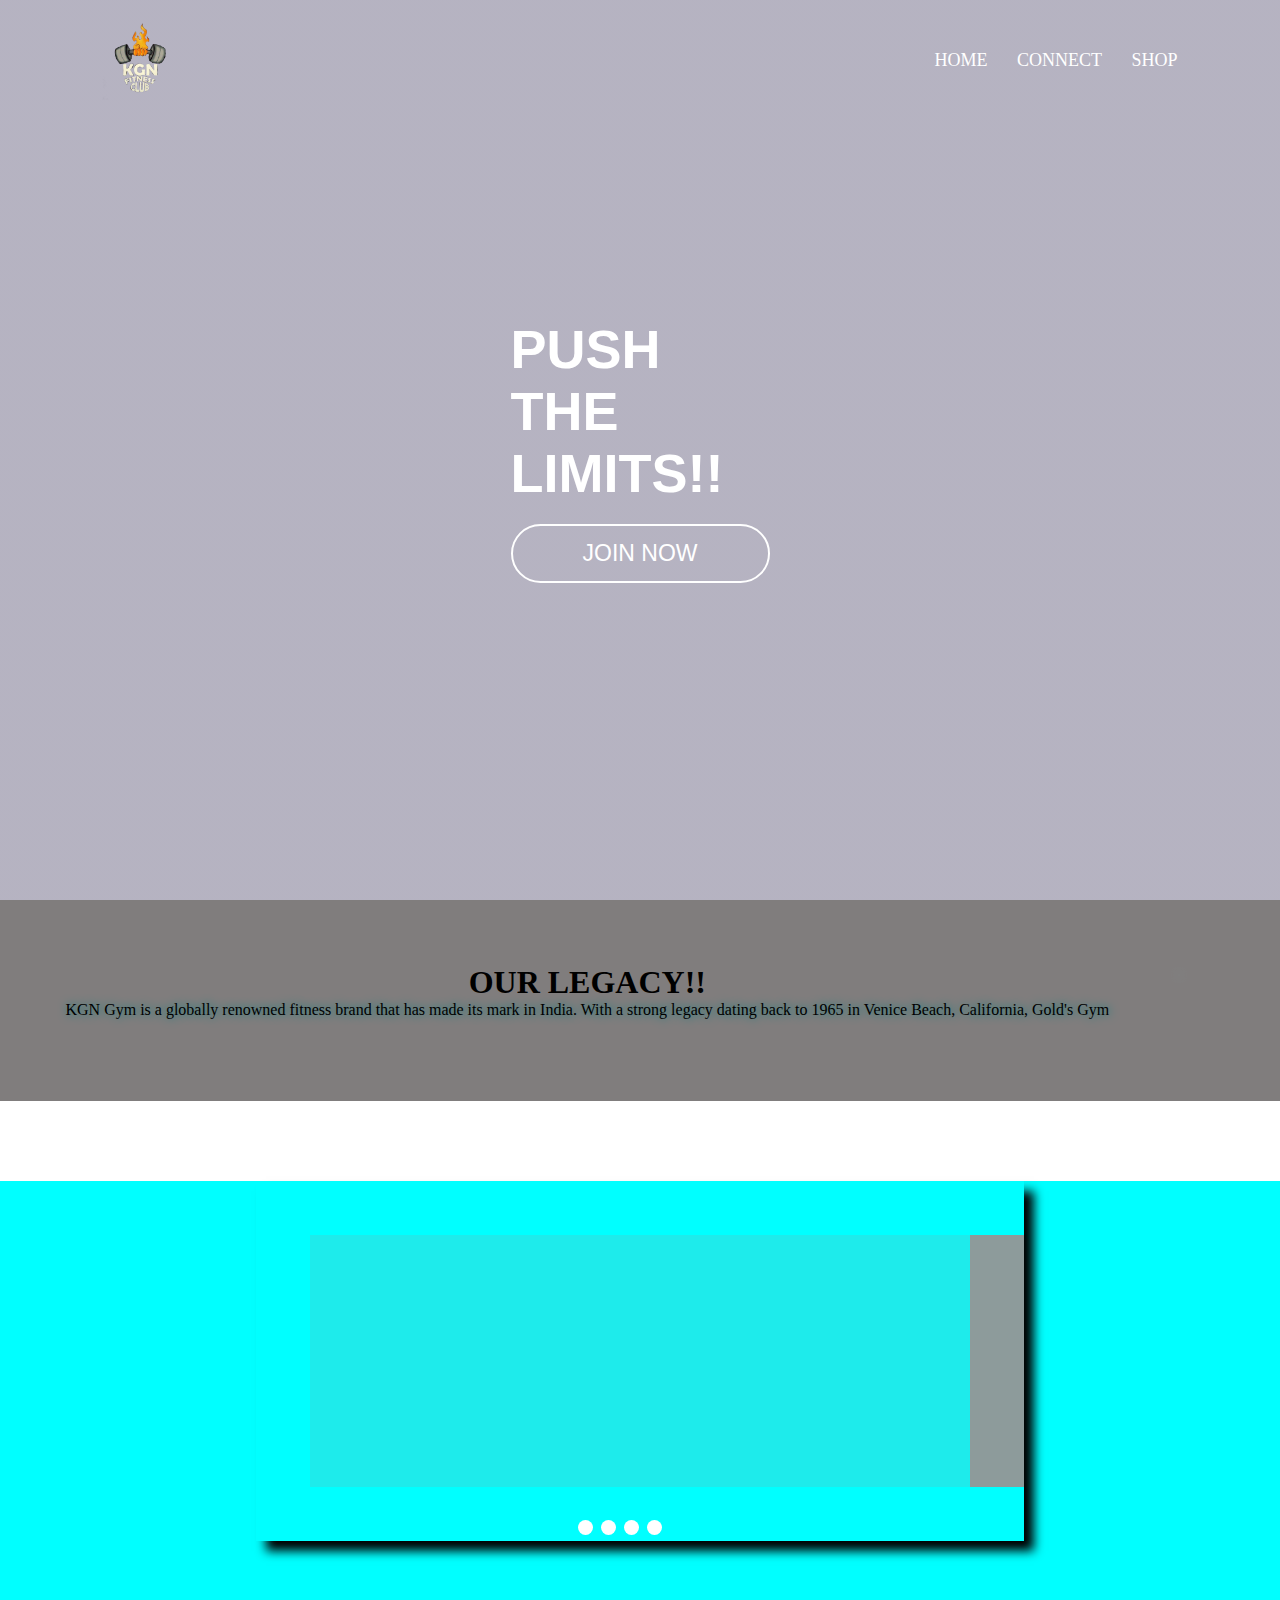
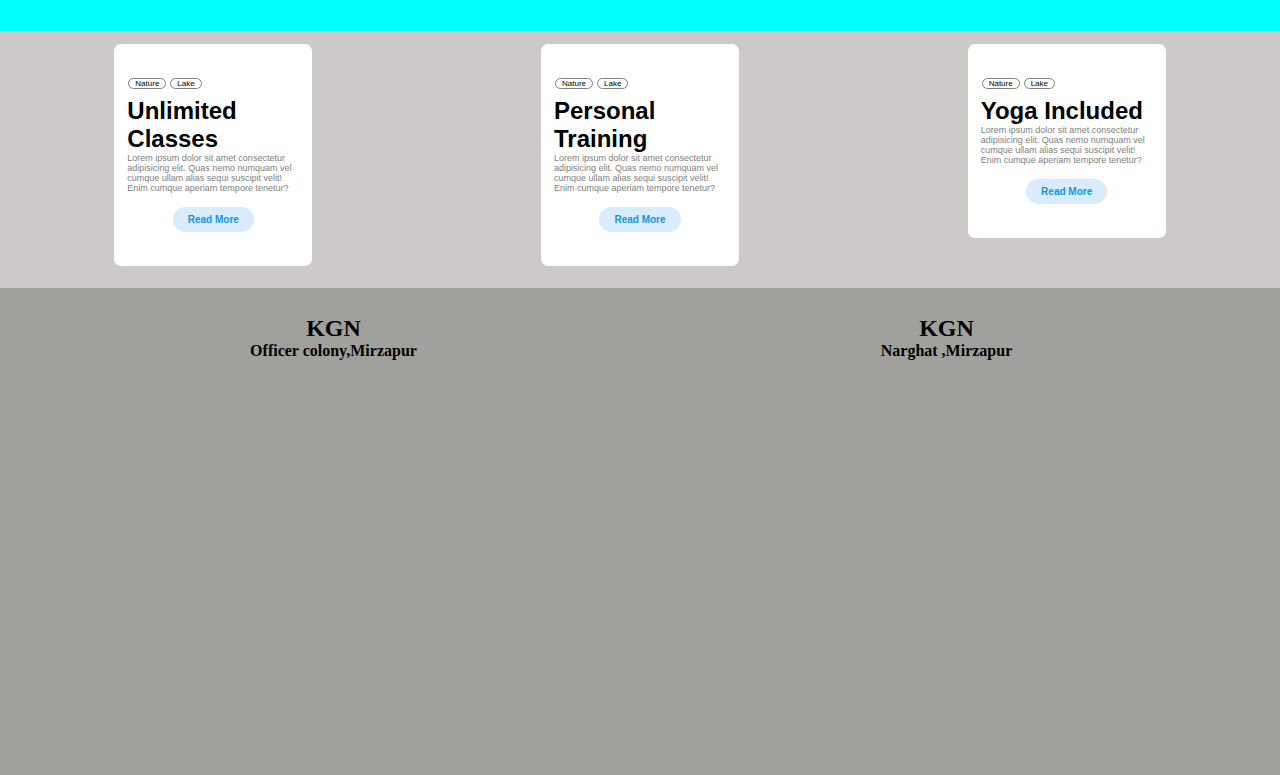
==== index.html @ ef7a9536 "A" ====
<!DOCTYPE html>
<html lang="en">

<head>
    <meta charset="UTF-8">
    <meta name="viewport" content="width=device-width, initial-scale=1.0">
    <title>KGN 2.0</title>
    <link rel="stylesheet" href="style.css">
</head>
<body>
    <div class="hero">
        <video autoplay muted loop playsinline class="backvideo">
            <source src="ASSET/V/VN20240715-021557.mp4" type="video/mp4">

        </video>
        <nav>
            <img src="ASSET/I/Picsart_24-07-16_00-51-58-889.png" class="logo">
            <ul>
                <li><a href="">HOME</a></li>
                <li><a href="https://www.instagram.com/kgn2.0/">CONNECT</a></li>
                <li><a href="">SHOP</a>
            </ul>
        </nav>
        <div class="content">
            <h1>PUSH</h1>
            <h3>THE</h3>
            <h1>LIMITS!!</h1>
            <a href="http://wa.me/+918787042343">JOIN NOW</a>
        </div>
    </div>
    <div class=" legacy">
        <div class="legacytext">
            <h1 style="text-align: center;">OUR LEGACY!!</h1>
            KGN Gym is a globally renowned fitness brand that has made its mark in India. With a strong
            legacy dating back to 1965 in Venice Beach, California, Gold's Gym
        </div>
        <div class="legacyimg">
            <img src="https://thegymlegacy.com/san-dario/wp-content/uploads/2021/06/JFC_2373.jpg" alt="">
        </div>
    </div>
    <div class="body2">
        <div class="slider">
            <div class="wrapper">
                <div class="wrapperholder">
                    <div id="sliderimg1"></div>
                    <div id="sliderimg2"></div>
                    <div id="sliderimg3"></div>
                    <div id="sliderimg4"></div>
                </div>
            </div>
            <div class="buttonholder">
                <a href="#sliderimg1" class="button"></a>
                <a href="#sliderimg2" class="button"></a>
                <a href="#sliderimg3" class="button"></a>
                <a href="#sliderimg4" class="button"></a>
            </div>
        </div>
    </div>
    <div class="service">
        <div class="card">
            <div class="image">
                <img width="188"
                    src="https://images.unsplash.com/photo-1534438327276-14e5300c3a48?fm=jpg&w=3000&auto=format&fit=crop&q=60&ixlib=rb-4.0.3&ixid=M3wxMjA3fDB8MHxzZWFyY2h8Mnx8dGhlJTIwZ3ltfGVufDB8fDB8fHww"
                    alt="">
            </div>

            <div class="capsules">
                <span>Nature</span>
                <span>Lake</span>
            </div>
            <div class="content">
                <h2>Unlimited Classes</h2>
                <p>Lorem ipsum dolor sit amet consectetur adipisicing elit. Quas nemo numquam vel cumque ullam alias
                    sequi suscipit velit! Enim cumque aperiam tempore tenetur?</p>
            </div>
            <div class="button">
                <button>Read More</button>
            </div>
        </div>
        <div class="card">
            <div class="image">
                <img width="188"
                    src="https://www.deltafitness.london/resources/blog/_blogImage/image_2021-02-25-112438.jpeg"
                    alt="">
            </div>

            <div class="capsules">
                <span>Nature</span>
                <span>Lake</span>
            </div>
            <div class="content">
                <h2>Personal Training</h2>
                <p>Lorem ipsum dolor sit amet consectetur adipisicing elit. Quas nemo numquam vel cumque ullam
                    alias
                    sequi suscipit velit! Enim cumque aperiam tempore tenetur?</p>
            </div>
            <div class="button">
                <button>Read More</button>
            </div>
        </div>
        <div>
            <div class="card">
                <div class="image">
                    <img width="188"
                        src="https://cdn.cdnparenting.com/articles/2019/02/24151535/167027126-H-1024x700.webp" alt="">
                </div>

                <div class="capsules">
                    <span>Nature</span>
                    <span>Lake</span>
                </div>
                <div class="content">
                    <h2>Yoga Included</h2>
                    <p>Lorem ipsum dolor sit amet consectetur adipisicing elit. Quas nemo numquam vel cumque
                        ullam alias
                        sequi suscipit velit! Enim cumque aperiam tempore tenetur?</p>
                </div>
                <div class="button">
                    <button>Read More</button>
                </div>
            </div>
        </div>


    </div>
    <div class="map">
        <div class="map1">
            <h2>KGN <h4>Officer colony,Mirzapur</h4></h2>
        <iframe
            src="https://www.google.com/maps/embed?pb=!1m18!1m12!1m3!1d14446.626527181783!2d82.55966958426059!3d25.147297017920014!2m3!1f0!2f0!3f0!3m2!1i1024!2i768!4f13.1!3m3!1m2!1s0x398fc034c,Mirzapurf81f51f%3A0x5d4f2bb893c0779c!2sKGN%20FITNESS%20CLUB!5e0!3m2!1sen!2sin!4v1721063999928!5m2!1sen!2sin"
            style="border:0;" allowfullscreen="" loading="lazy"
            referrerpolicy="no-referrer-when-downgrade"></iframe>
        </div>
        <div class="map2">
            <h2>KGN <h4>Narghat ,Mirzapur</h4></h2>
            <iframe src="https://www.google.com/maps/embed?pb=!1m18!1m12!1m3!1d14446.1860608929!2d82.54127505541996!3d25.151018000000015!2m3!1f0!2f0!3f0!3m2!1i1024!2i768!4f13.1!3m3!1m2!1s0x398feb0809022d79%3A0x1dbc1a041803ad15!2sKGN%202.0%20Gym%20%26%20Cafe!5e0!3m2!1sen!2sin!4v1721064280147!5m2!1sen!2sin" style="border:0;" allowfullscreen="" loading="lazy" referrerpolicy="no-referrer-when-downgrade"></iframe>
        </div>
    </div>
    </div>
    </div>



</body>

</html>
---- style.css ----
*{
    margin: 0;
    padding: 0;
    box-sizing: border-box;
    
}
.hero{
    width: 100%;
    height: 100vh;
    background-image: linear-gradient(rgba(12,3,51,0.3),rgba(12,3,51,0.3));
    position: relative;
    padding: 0px 5%;
    display: flex;
    align-items: center;
    justify-content: center;
}
nav{
    width: 100%;
    position: absolute;
    top: 0;
    left: 0;
    padding: 20px 8%;
    display: flex;
    justify-content: space-between;
    align-items: center;
}
nav .logo{
    width: 80px;
    background-blend-mode: normal;
}
nav ul li{
    list-style: none;
    display: inline-block;
    margin-left: 2vw;
}
nav ul li a{
    text-decoration: none;
    color: #fff ;
    font-size: 2vh;
}
.content h1,h3{
    font-size: 6vh;
    font-weight: 600;
    align-items: center;
    transition: 0.3s;
    color: white;
}
.content h1:hover{
    -webkit-text-stroke: 2px #fff;
    color: transparent;
}
.content h3:hover{
    -webkit-text-stroke: 2px #fc0404;
    color: transparent;
}
.content a{
    text-decoration: none;
    display: inline-block;
    font-size: 23px;
    color: #fff;
    padding: 14px 70px;
    border: 2px solid #fff;
    border-radius: 50px;
    transition: 0.3s;
    margin-top: 20px;
}
.content a:hover{
    background-color: #fff;
    color: black;
}
.backvideo{
    position: absolute;
    right: 0;
    bottom: 0;
    z-index: -1;
    width: 100%;
}
@media (max-aspect-ratio: 16/9) {
    .backvideo {
        width: auto;
        height: 100%;
    }
    
}
@media (min-aspect-ratio: 16/9) {
    .backvideo {
        width: 100%;
        height: auto;
    }
    
}

.legacy{
    display: flex;
    justify-content: space-around;
    background-color: rgb(128, 125, 125);
    padding-bottom: 2vh;
    
}
.legacytext{
    font-family: Cambria, Cochin, Georgia, Times, 'Times New Roman', serif;
    padding: 5vw;
    text-shadow: teal 1px 0 10px;
    animation: anime1 2s ease-in-out 3s infinite forwards ;
    /* animation: name duration timing-function delay iteration-count direction fill-mode; */
}
.legacytext h1{
    text-shadow: none;
}
.legacyimg img{
    width: 30vw;
    margin-top: 8vh;
    margin-right: 8vw;
    box-shadow: 3px 3px 10px 5px grey;
    animation: anime2 1ms ease-in-out 0s infinite forwards;
    
}

.body2{
    width: 100%;
    height: 50vh;
    background-color: aqua;
}
.body2{
    background-image: url(https://t4.ftcdn.net/jpg/02/67/40/21/360_F_267402109_jZvsqRQUvSxohAOmcUt549jlapqoRHM0.jpg);
    background-repeat: no-repeat;
    background-attachment: fixed;
    background-size: cover;
    
}
.slider{
    position: relative;
    
}
.slider .wrapper{
    width: 60vw;
    height: 40vh;
    box-shadow: 10px 10px 10px;
    margin: 5rem auto;
    overflow: hidden;
    padding: 6vh;
    
}
.slider .wrapper .wrapperholder{
    display: grid;
    grid-template-columns: repeat(4,100%);
    height: 100%;
    width: 100%;
    animation: sliders 30s ease-in-out infinite alternate ;
    
}
.slider #sliderimg1 {
    background-color: rgb(30, 235, 235);
     background-position: center;
}
.slider #sliderimg2 {
    background-color: rgb(141, 155, 155);
     background-position: center;
}
.slider #sliderimg3 {
    background-color: rgb(73, 92, 92);
     background-position: center;
}
.slider #sliderimg4 {
    background-color: rgb(30, 235, 235);
     background-position: center;
}
.slider .buttonholder .button{
    background-color: white;
    width: 15px;
    height: 15px;
    border-radius: 50%;
    display: inline-block;
    margin: 2px;   
}
.slider .buttonholder{
    position: absolute;
    left: 45%;
    bottom: 0%;
}
@keyframes sliders {
    0%{transform: translateX(0%);}
    10%{transform: translateX(-100%);}
    20%{transform: translateX(-100%);}
    30%{transform: translateX(-200%);}
    40%{transform: translateX(-200%);}
    50%{transform: translateX(0%);}    
    60%{transform: translateX(-300%);}
    70%{transform: translateX(-300%);}
    80%{transform: translateX(-300%);}
    90%{transform: translateX(0%);}
    100%{transform: translateX(0%);}
}

.card{
    background-color: white;
    width: 198px; 
    border-radius: 7px;
    padding: 0 0 34px 0;
    margin: 4px;
}

.image{
    padding: 5px;
}
.image img{
    border-radius: 7px;
}
.content{
    padding: 7px 13px; 
font-family: 'Poppins', sans-serif;
}

.content p{
    font-size: 9px;
    color: gray;
}

.capsules{
    padding: 0 28px 0 14px;
}
.capsules span{
    border: 1px solid gray;
    padding: 0px 6px;
    border-radius: 7px;
    font-size: 8px;
    font-family: 'Baloo Bhai 2', sans-serif; 

}
.button{
    text-align: center;
}
.button button{
    padding: 7px 15px;
    border-radius: 15px;
    background-color: rgb(216, 236, 253);
    color: rgb(14, 150, 234);
    font-size: 10px;
    margin-top: 7px;
    border: none;
    font-weight: bold;
    cursor: pointer;
}

.button button:hover{
    background-color: rgb(194, 225, 246);
    color: rgb(10, 136, 214);
}
.service{
    display: grid;
    background-color: rgb(206, 201, 201);
    grid-template-columns: repeat(auto-fit, minmax(200px, 1fr));
    justify-items: center;
    padding-top: 1vh;
    padding-bottom: 2vh;
}
.map{
    display: grid;
    grid-template-columns: repeat(auto-fit, minmax(100px, 1fr));
    justify-items: center;
    background-color: rgb(160, 160, 156);
    padding: 3vh;
}
.map1,.map2{
    align-items: center;
    justify-content: center;
    justify-items: center;

}
iframe{
    width: 30vw;
    height: 30vw;
    padding: 2vh;
    padding-bottom: 3vh;
}
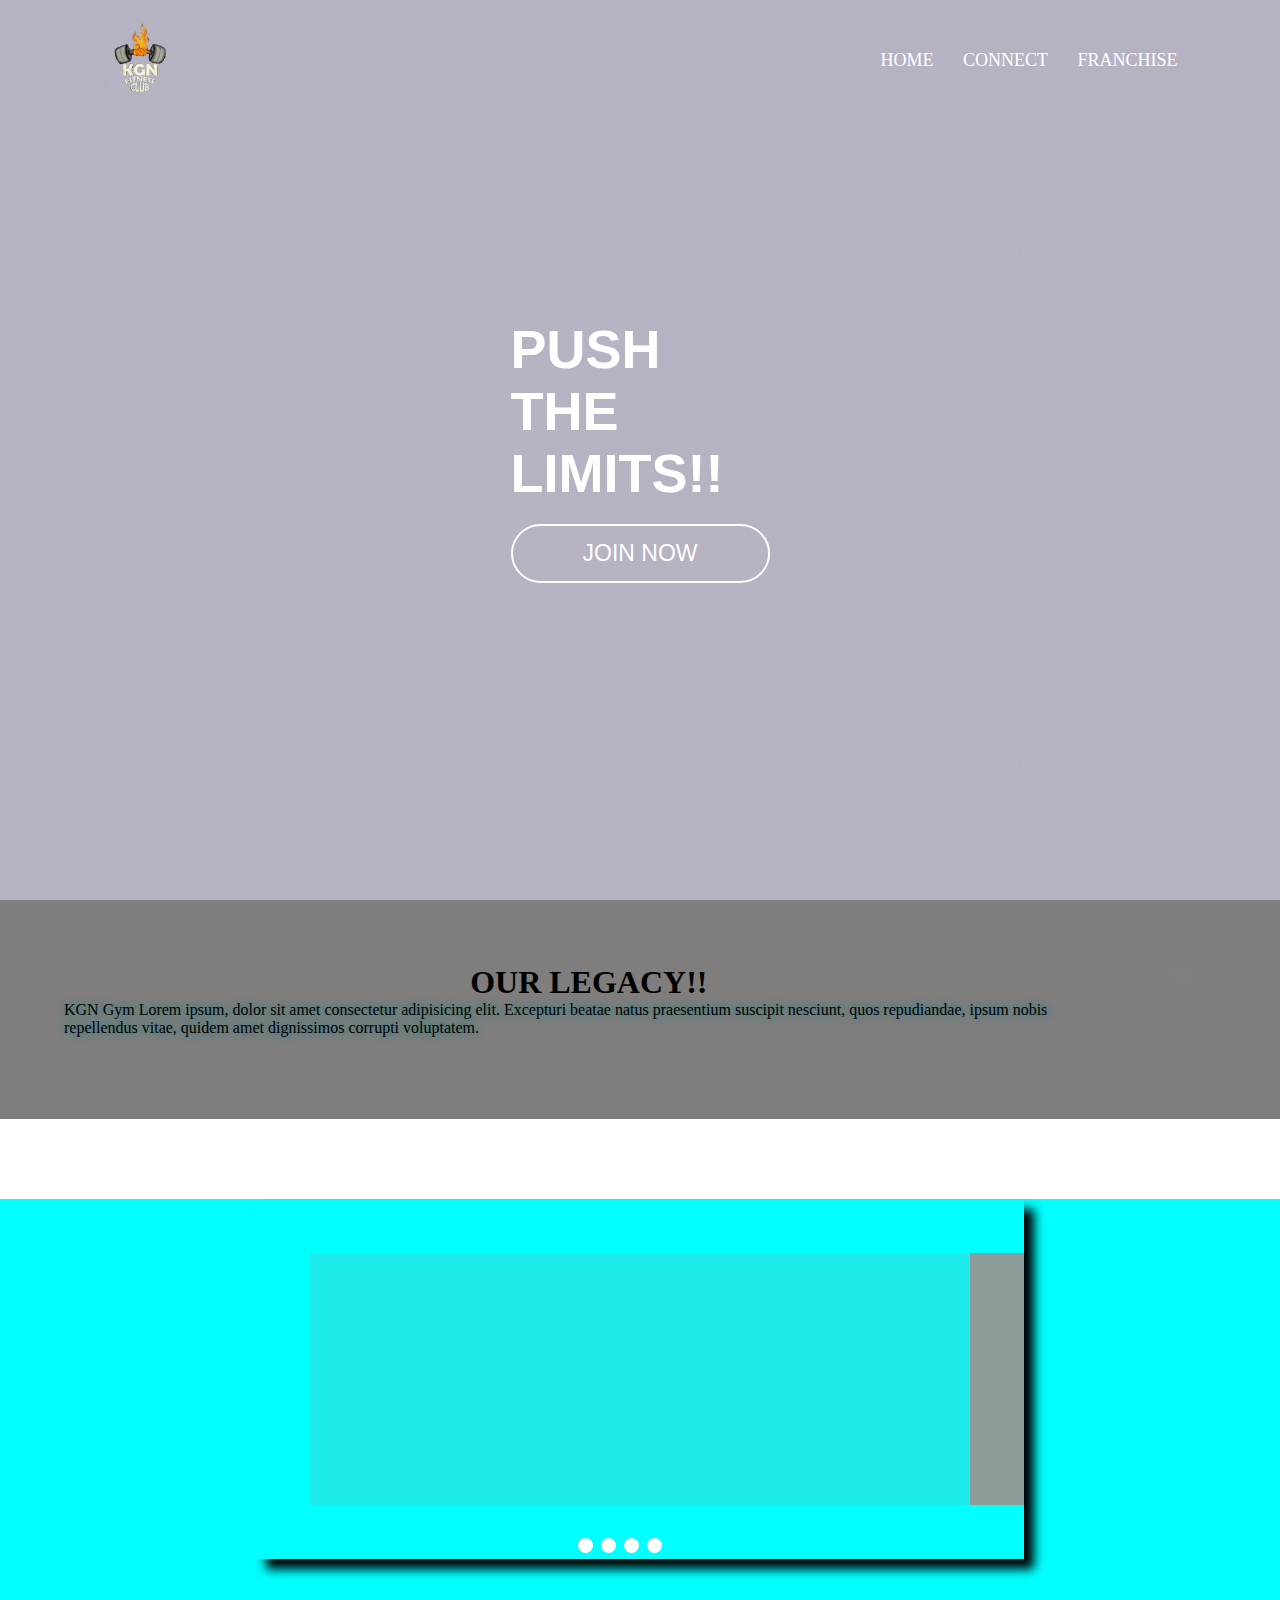
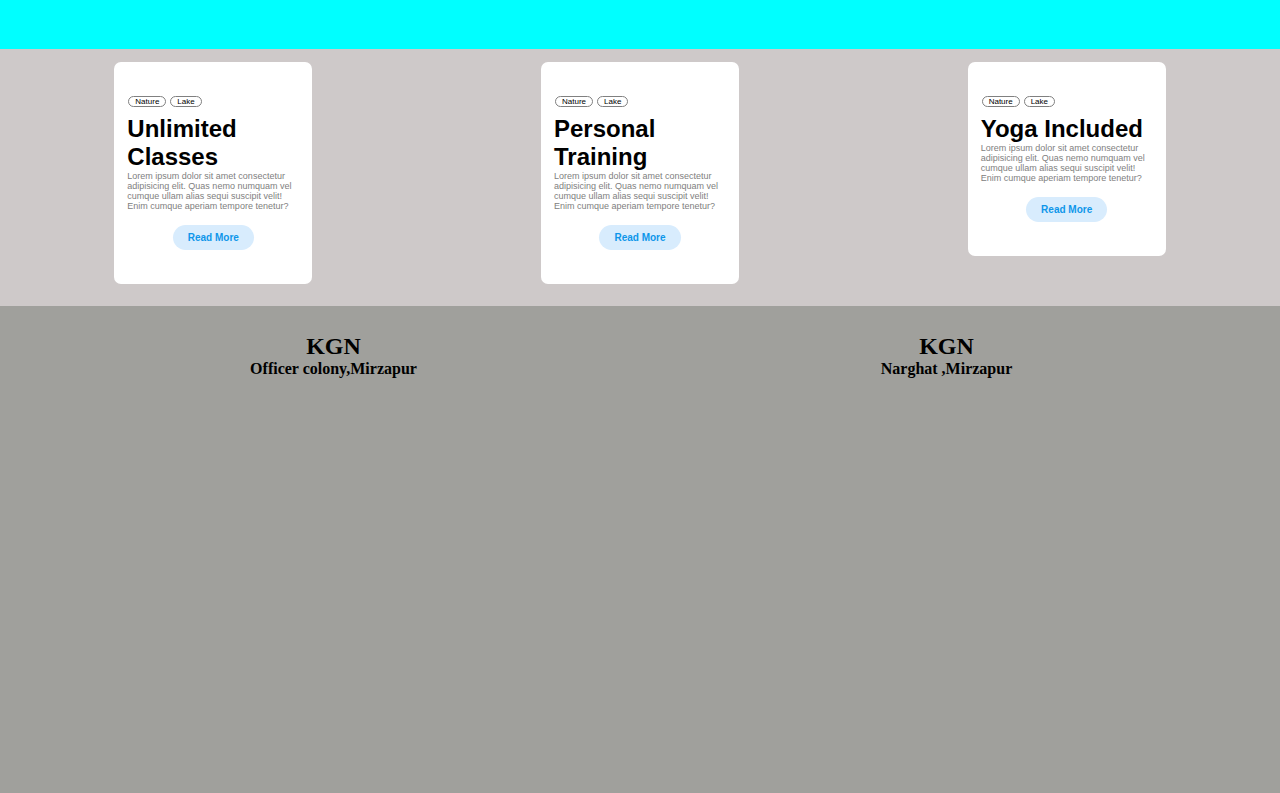
==== commit 30402824: "Update index.html" ====
--- a/index.html
+++ b/index.html
@@ -18,7 +18,7 @@
             <ul>
                 <li><a href="">HOME</a></li>
                 <li><a href="https://www.instagram.com/kgn2.0/">CONNECT</a></li>
-                <li><a href="">SHOP</a>
+                <li><a href="links/franchise.html">FRANCHISE</a>
             </ul>
         </nav>
         <div class="content">
@@ -31,8 +31,7 @@
     <div class=" legacy">
         <div class="legacytext">
             <h1 style="text-align: center;">OUR LEGACY!!</h1>
-            KGN Gym is a globally renowned fitness brand that has made its mark in India. With a strong
-            legacy dating back to 1965 in Venice Beach, California, Gold's Gym
+            KGN Gym Lorem ipsum, dolor sit amet consectetur adipisicing elit. Excepturi beatae natus praesentium suscipit nesciunt, quos repudiandae, ipsum nobis repellendus vitae, quidem amet dignissimos corrupti voluptatem.
         </div>
         <div class="legacyimg">
             <img src="https://thegymlegacy.com/san-dario/wp-content/uploads/2021/06/JFC_2373.jpg" alt="">
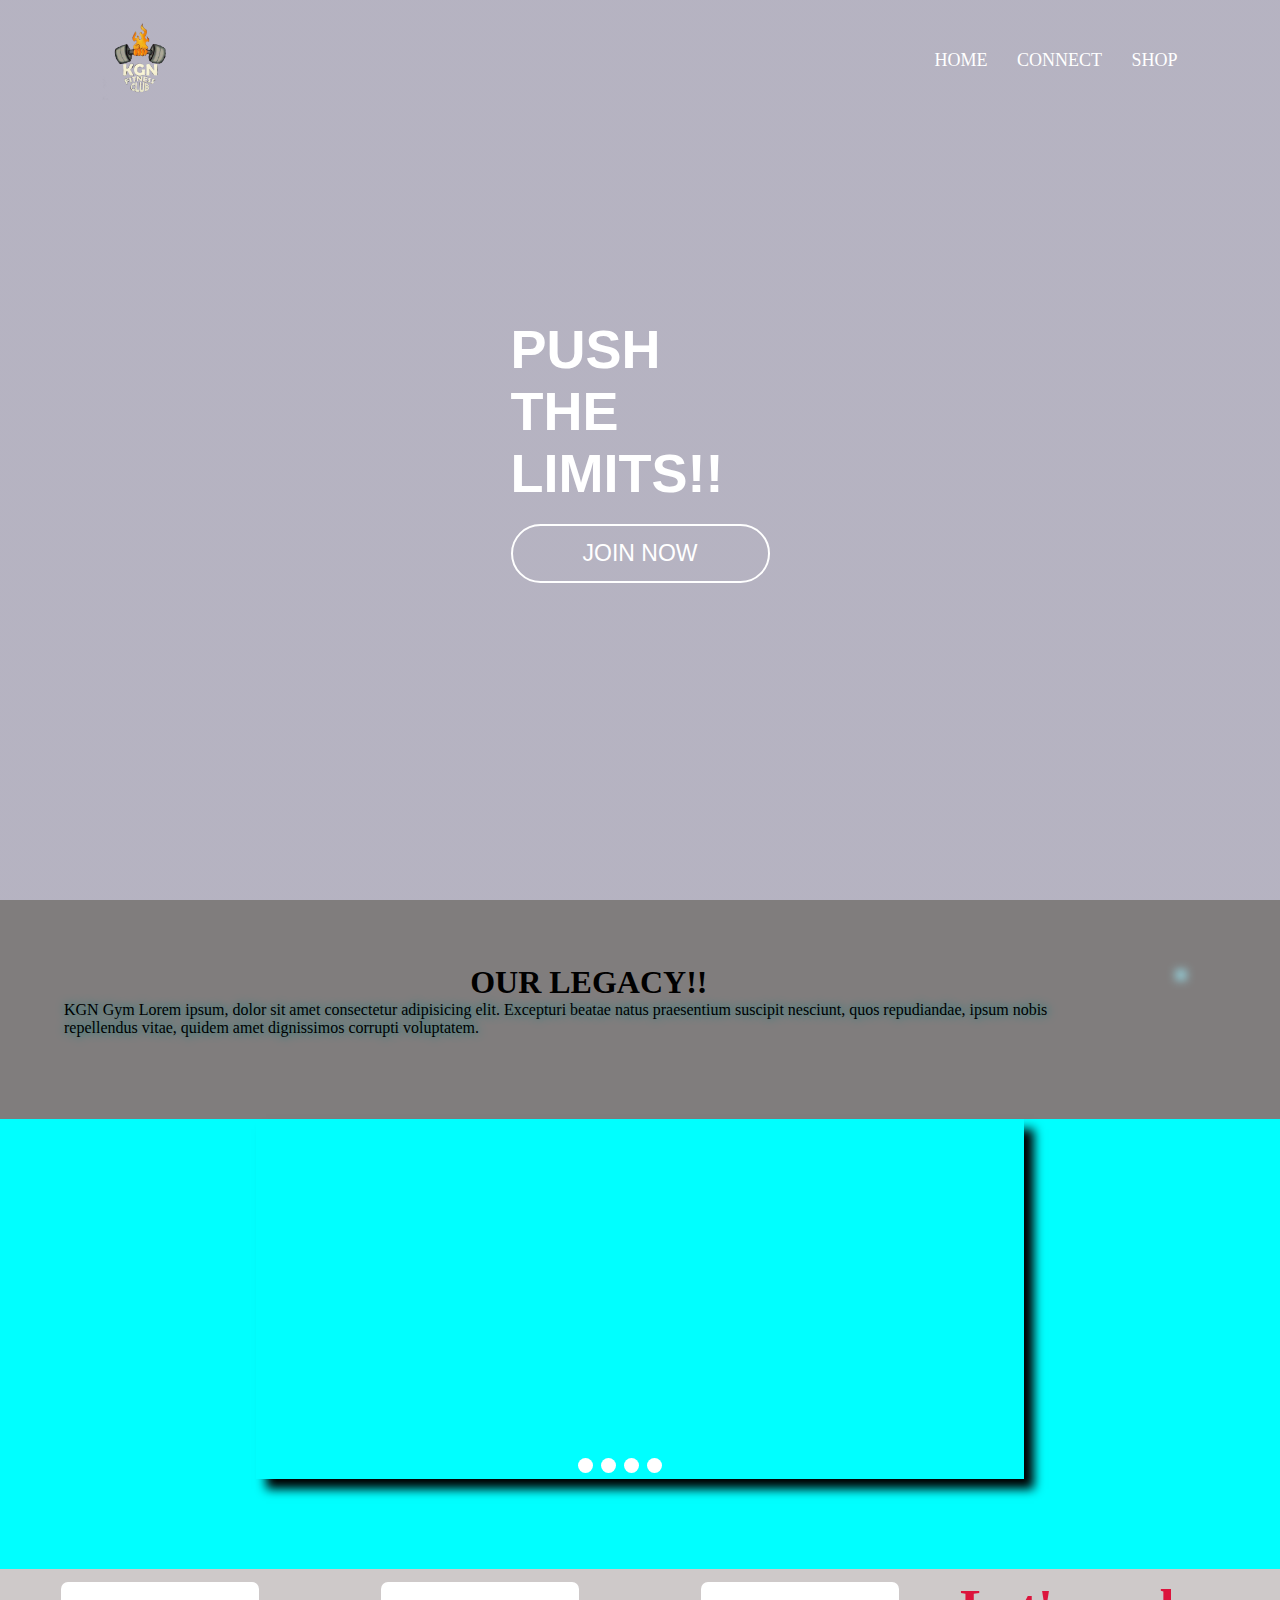
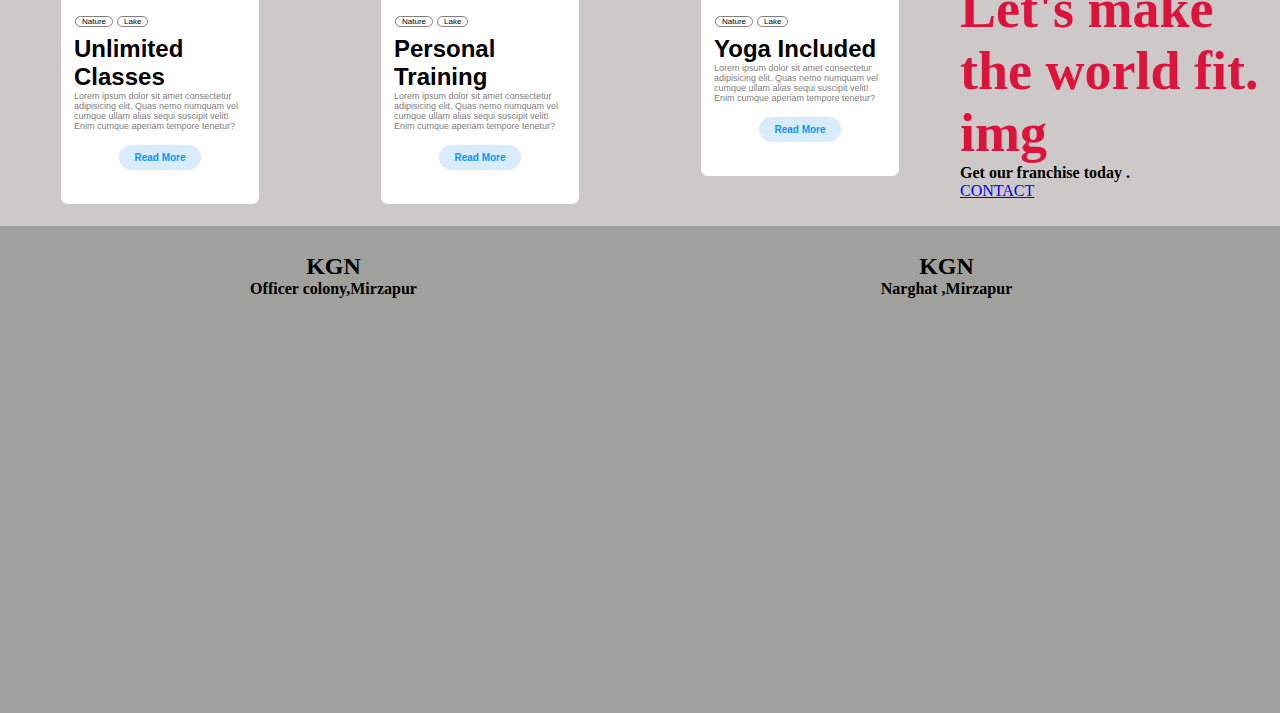
==== commit 8752da62: "Update index.html" ====
--- a/index.html
+++ b/index.html
@@ -18,7 +18,7 @@
             <ul>
                 <li><a href="">HOME</a></li>
                 <li><a href="https://www.instagram.com/kgn2.0/">CONNECT</a></li>
-                <li><a href="links/franchise.html">FRANCHISE</a>
+                <li><a href="links/shop.html">SHOP</a>
             </ul>
         </nav>
         <div class="content">
@@ -119,6 +119,12 @@
                 </div>
             </div>
         </div>
+        <div  class="franchise">
+        <h3 style="color: crimson;">Let's make the world fit. img </h3>
+        <h4>Get our franchise today .</h4>
+        <a href="links/franchise.html">CONTACT  </a>
+            
+    </div>
 
 
     </div>
--- a/style.css
+++ b/style.css
@@ -111,21 +111,20 @@
     width: 30vw;
     margin-top: 8vh;
     margin-right: 8vw;
-    box-shadow: 3px 3px 10px 5px grey;
+    box-shadow: 3px 3px 10px 5px rgb(153, 224, 236);
     animation: anime2 1ms ease-in-out 0s infinite forwards;
     
 }
 
-.body2{
-    width: 100%;
-    height: 50vh;
-    background-color: aqua;
-}
+
 .body2{
     background-image: url(https://t4.ftcdn.net/jpg/02/67/40/21/360_F_267402109_jZvsqRQUvSxohAOmcUt549jlapqoRHM0.jpg);
     background-repeat: no-repeat;
     background-attachment: fixed;
     background-size: cover;
+    width: 100%;
+    height: 50vh;
+    background-color: aqua;
     
 }
 .slider{
@@ -136,7 +135,7 @@
     width: 60vw;
     height: 40vh;
     box-shadow: 10px 10px 10px;
-    margin: 5rem auto;
+    margin: auto;
     overflow: hidden;
     padding: 6vh;
     
@@ -146,24 +145,24 @@
     grid-template-columns: repeat(4,100%);
     height: 100%;
     width: 100%;
-    animation: sliders 30s ease-in-out infinite alternate ;
+    animation: sliders 10s ease-in-out infinite alternate ;
     
 }
 .slider #sliderimg1 {
-    background-color: rgb(30, 235, 235);
+    background-image: url(https://scontent.fvns2-1.fna.fbcdn.net/v/t1.6435-9/52825964_1961234767504809_7606931777558413312_n.jpg?_nc_cat=108&ccb=1-7&_nc_sid=7b2446&_nc_ohc=k2SaJeM9YYoQ7kNvgFpZjjp&_nc_ht=scontent.fvns2-1.fna&oh=00_AYAyWRPWVqYe15SWu9QHU5AnfRXWF9QyN-dGQn5eKnEAMg&oe=66C02D45);
      background-position: center;
 }
 .slider #sliderimg2 {
-    background-color: rgb(141, 155, 155);
+    background-image: url(https://scontent.fvns2-1.fna.fbcdn.net/v/t1.18169-9/24993631_1742316659396622_4657720362555073449_n.jpg?_nc_cat=102&ccb=1-7&_nc_sid=7b2446&_nc_ohc=cCmzEWbeiLMQ7kNvgEGOy1a&_nc_ht=scontent.fvns2-1.fna&oh=00_AYDJFpU9QHAwEpq-NvEJUbpwc8v9cBRQaII2N7XlL2myLA&oe=66C01AEA);
      background-position: center;
 }
 .slider #sliderimg3 {
-    background-color: rgb(73, 92, 92);
+    background-image: url(https://scontent.fvns2-1.fna.fbcdn.net/v/t39.30808-6/292058307_551093160044311_4253159747702752383_n.jpg?_nc_cat=108&ccb=1-7&_nc_sid=cc71e4&_nc_ohc=BgWamZlFvmIQ7kNvgE_DBFz&_nc_ht=scontent.fvns2-1.fna&oh=00_AYAvzGd93ilWIlsbID-ARNSKgFU_zhaOo7i8TNyrO8SMOg&oe=669EB475);
      background-position: center;
 }
 .slider #sliderimg4 {
-    background-color: rgb(30, 235, 235);
-     background-position: center;
+    background-image: url(https://scontent.fvns2-1.fna.fbcdn.net/v/t1.6435-9/52825964_1961234767504809_7606931777558413312_n.jpg?_nc_cat=108&ccb=1-7&_nc_sid=7b2446&_nc_ohc=k2SaJeM9YYoQ7kNvgFpZjjp&_nc_ht=scontent.fvns2-1.fna&oh=00_AYAyWRPWVqYe15SWu9QHU5AnfRXWF9QyN-dGQn5eKnEAMg&oe=66C02D45);
+      background-position: center;
 }
 .slider .buttonholder .button{
     background-color: white;
@@ -184,7 +183,7 @@
     20%{transform: translateX(-100%);}
     30%{transform: translateX(-200%);}
     40%{transform: translateX(-200%);}
-    50%{transform: translateX(0%);}    
+    50%{transform: translateX(-200%);}    
     60%{transform: translateX(-300%);}
     70%{transform: translateX(-300%);}
     80%{transform: translateX(-300%);}
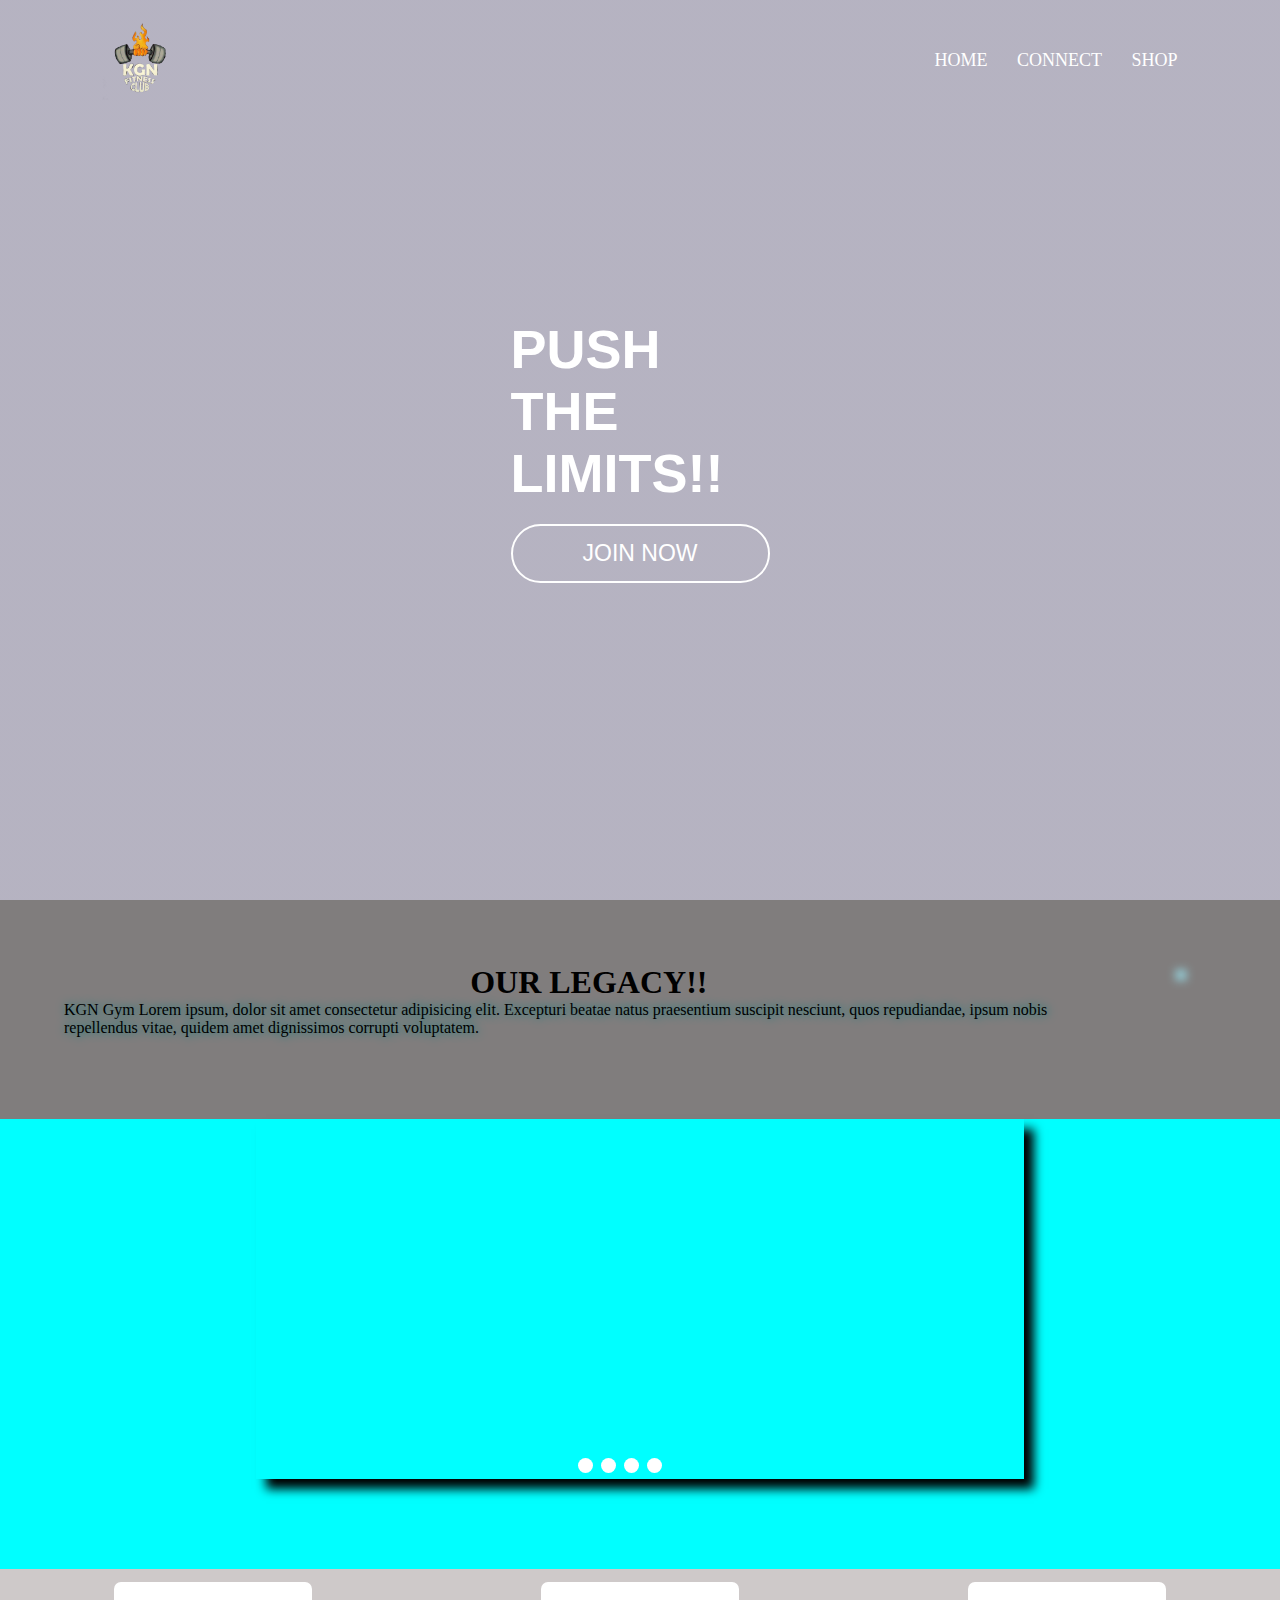
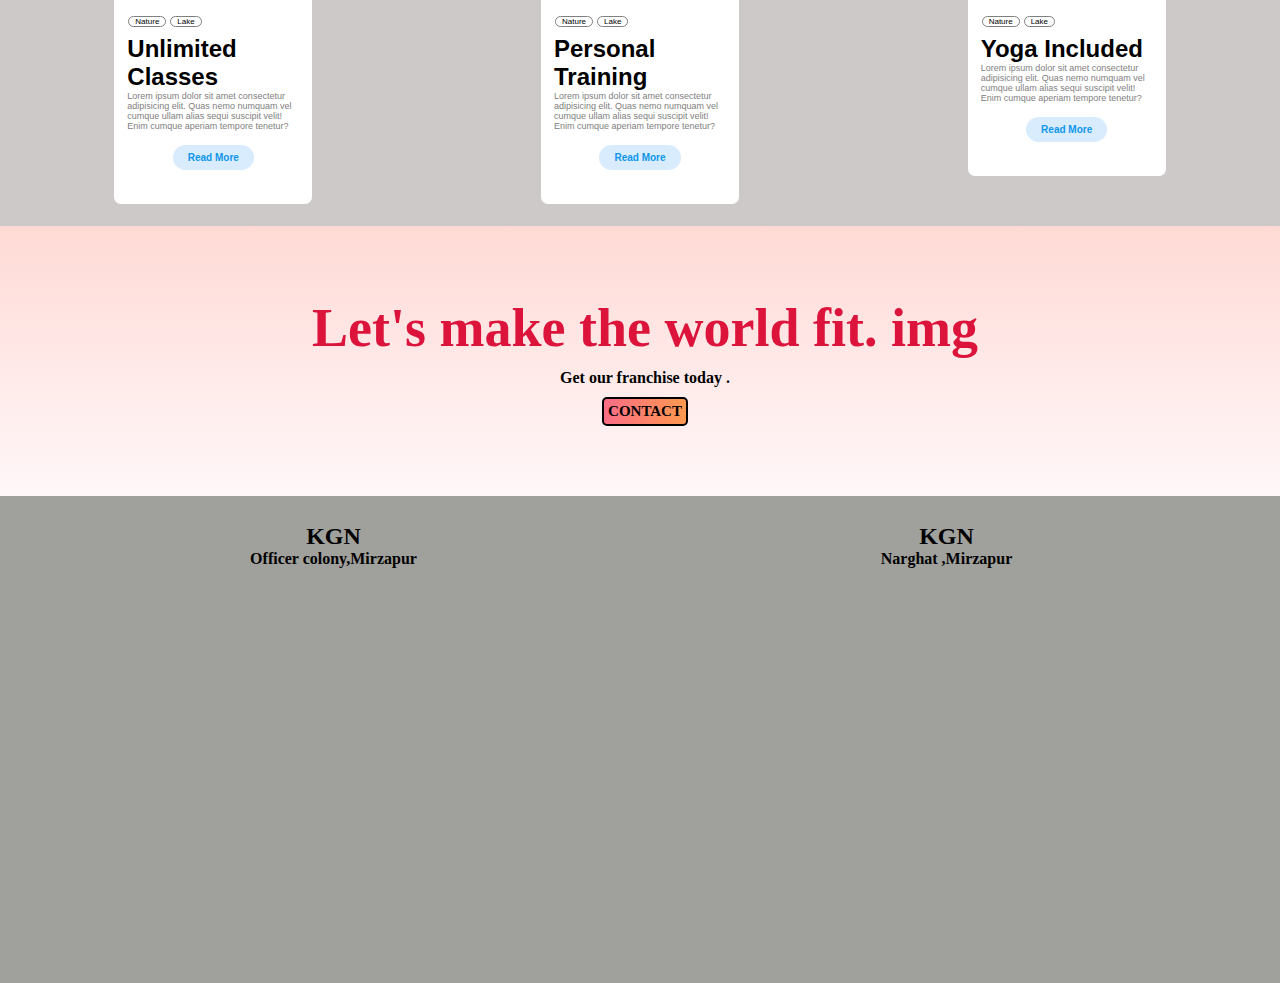
==== commit e8a45744: "Update index.html" ====
--- a/index.html
+++ b/index.html
@@ -119,14 +119,11 @@
                 </div>
             </div>
         </div>
-        <div  class="franchise">
+     </div>
+    <div  class="franchise">
         <h3 style="color: crimson;">Let's make the world fit. img </h3>
         <h4>Get our franchise today .</h4>
         <a href="links/franchise.html">CONTACT  </a>
-            
-    </div>
-
-
     </div>
     <div class="map">
         <div class="map1">
--- a/style.css
+++ b/style.css
@@ -253,6 +253,33 @@
     padding-top: 1vh;
     padding-bottom: 2vh;
 }
+
+.franchise{
+    width: 100%;
+    height: 30vh;
+    background: linear-gradient(#ffdad5, #fff7f9);
+    display: flex;
+    flex-direction: column;
+    justify-content: center;
+    align-items: center;
+    gap: 10px;
+    padding-left: 10px;
+}
+.franchise a{
+    text-decoration: none;
+    color: #000000;
+    font-weight: 600;
+    font-size: 15px;
+    border: 2px solid black;
+    padding: 4px;
+    border-radius: 5px;
+    background: linear-gradient(270deg, #ff994f, #fa6d86);
+    
+}
+.franchise img{
+    size: 15px;
+}
+
 .map{
     display: grid;
     grid-template-columns: repeat(auto-fit, minmax(100px, 1fr));
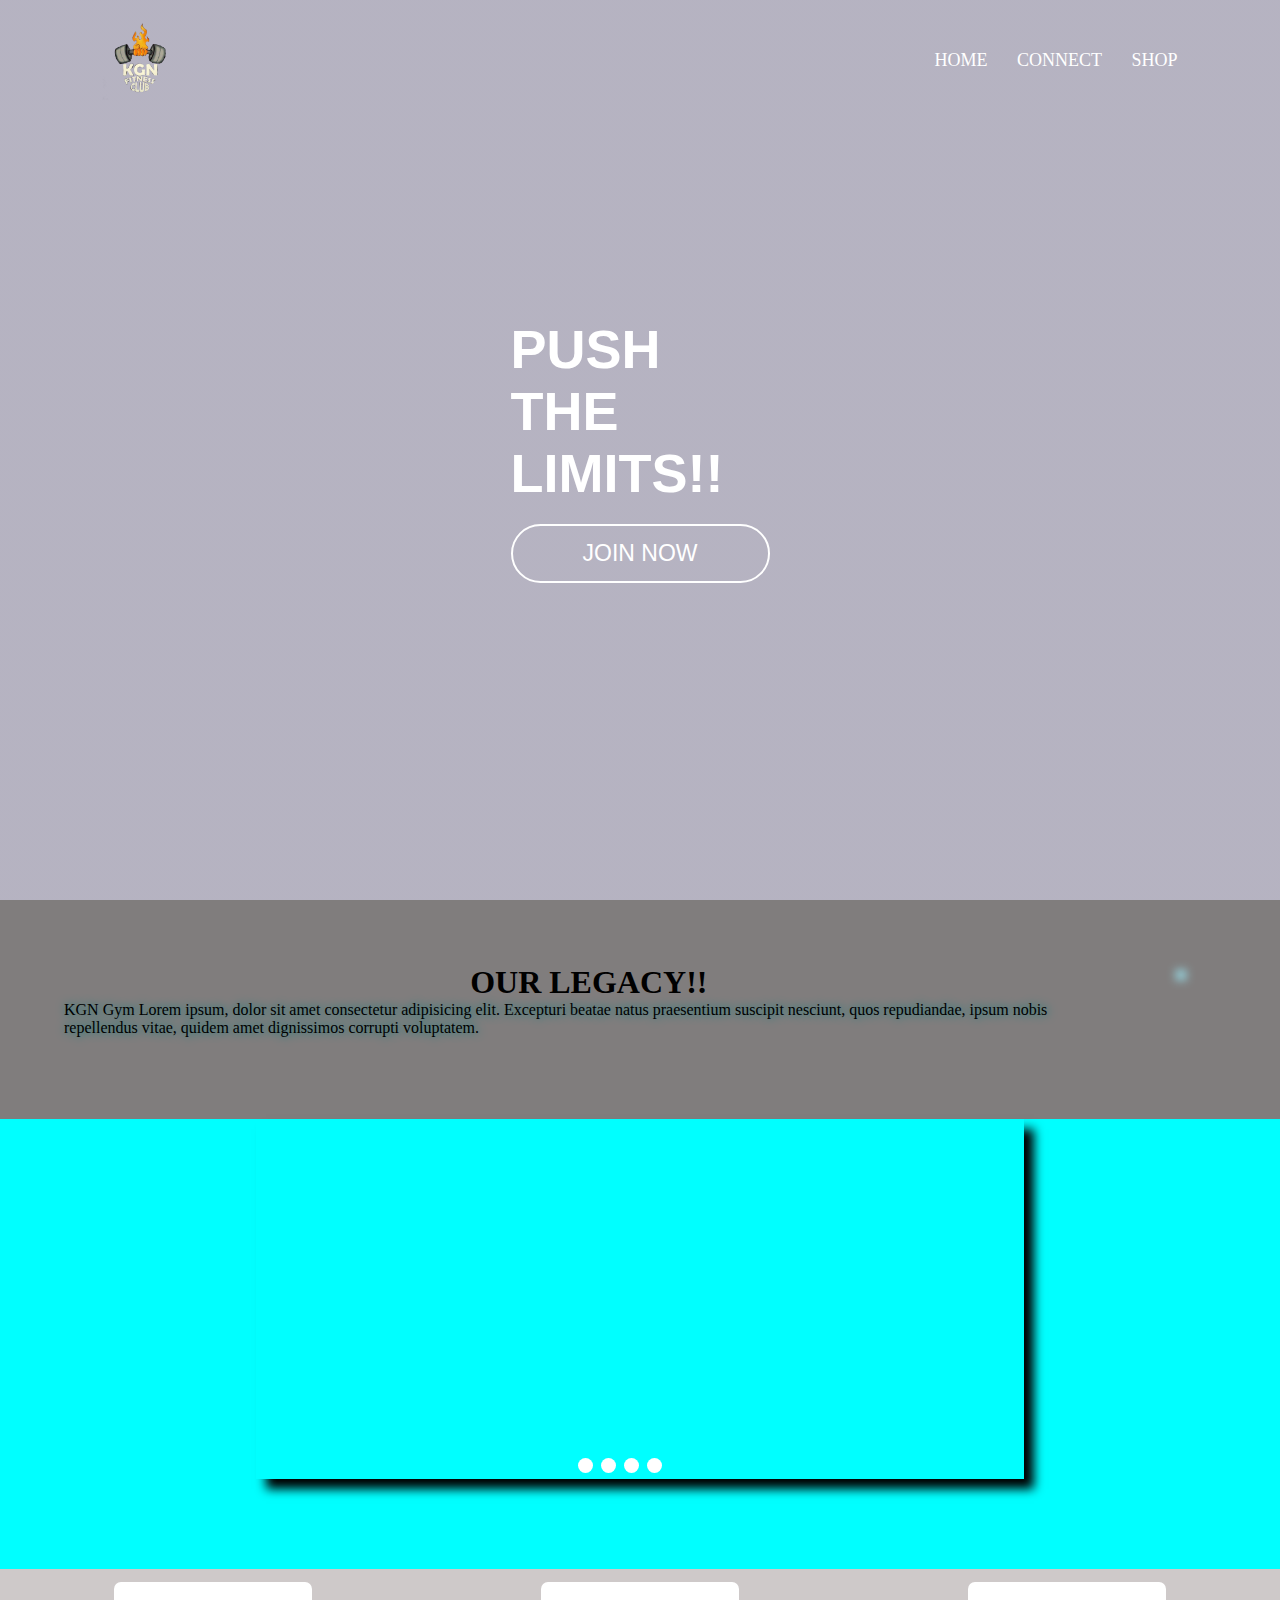
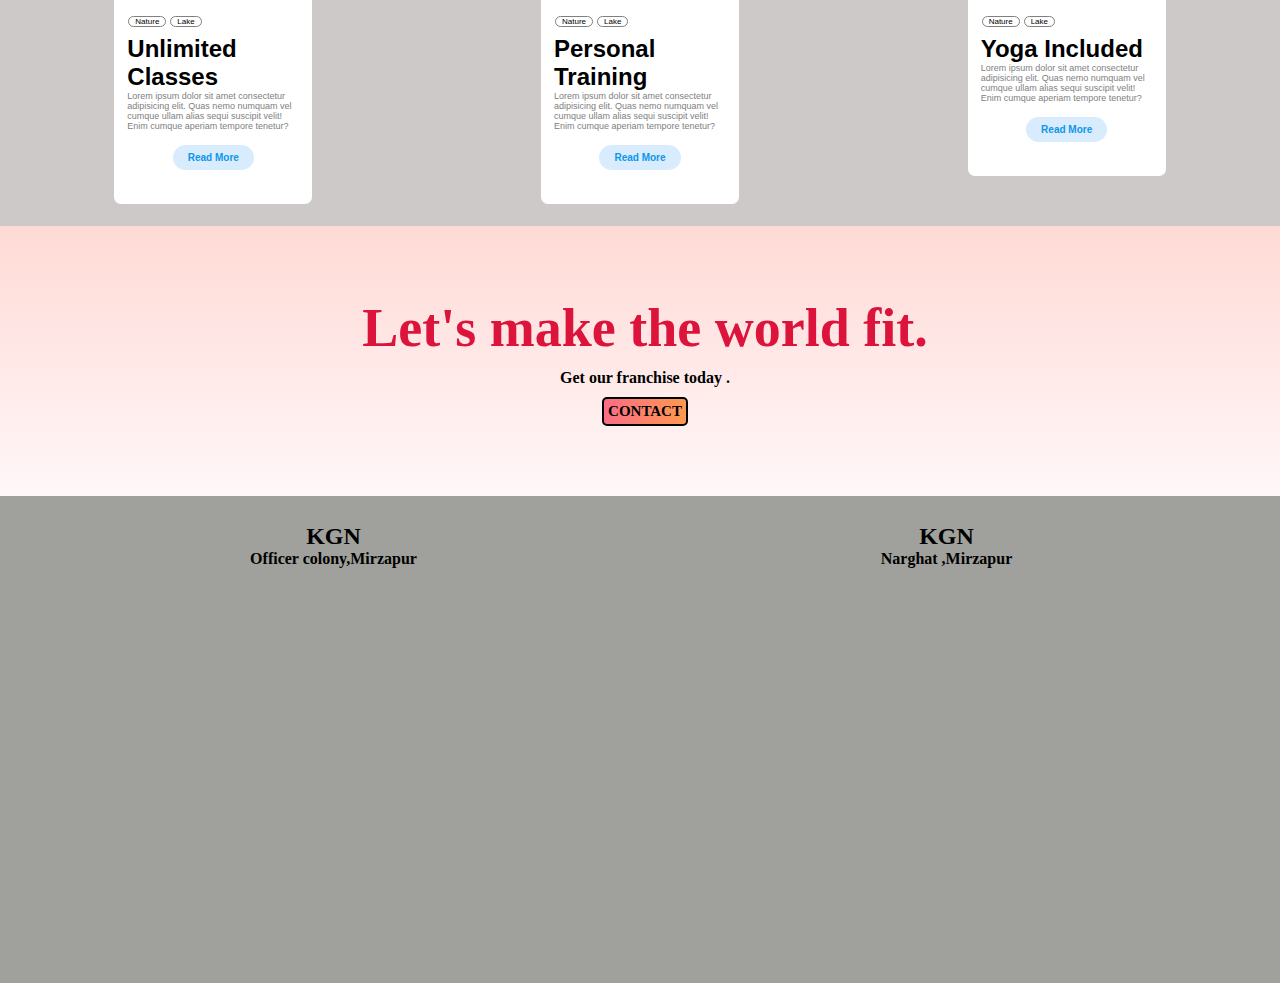
==== commit 39c41de0: "Update index.html" ====
--- a/index.html
+++ b/index.html
@@ -121,7 +121,7 @@
         </div>
      </div>
     <div  class="franchise">
-        <h3 style="color: crimson;">Let's make the world fit. img </h3>
+        <h3 style="color: crimson;">Let's make the world fit.</h3>
         <h4>Get our franchise today .</h4>
         <a href="links/franchise.html">CONTACT  </a>
     </div>
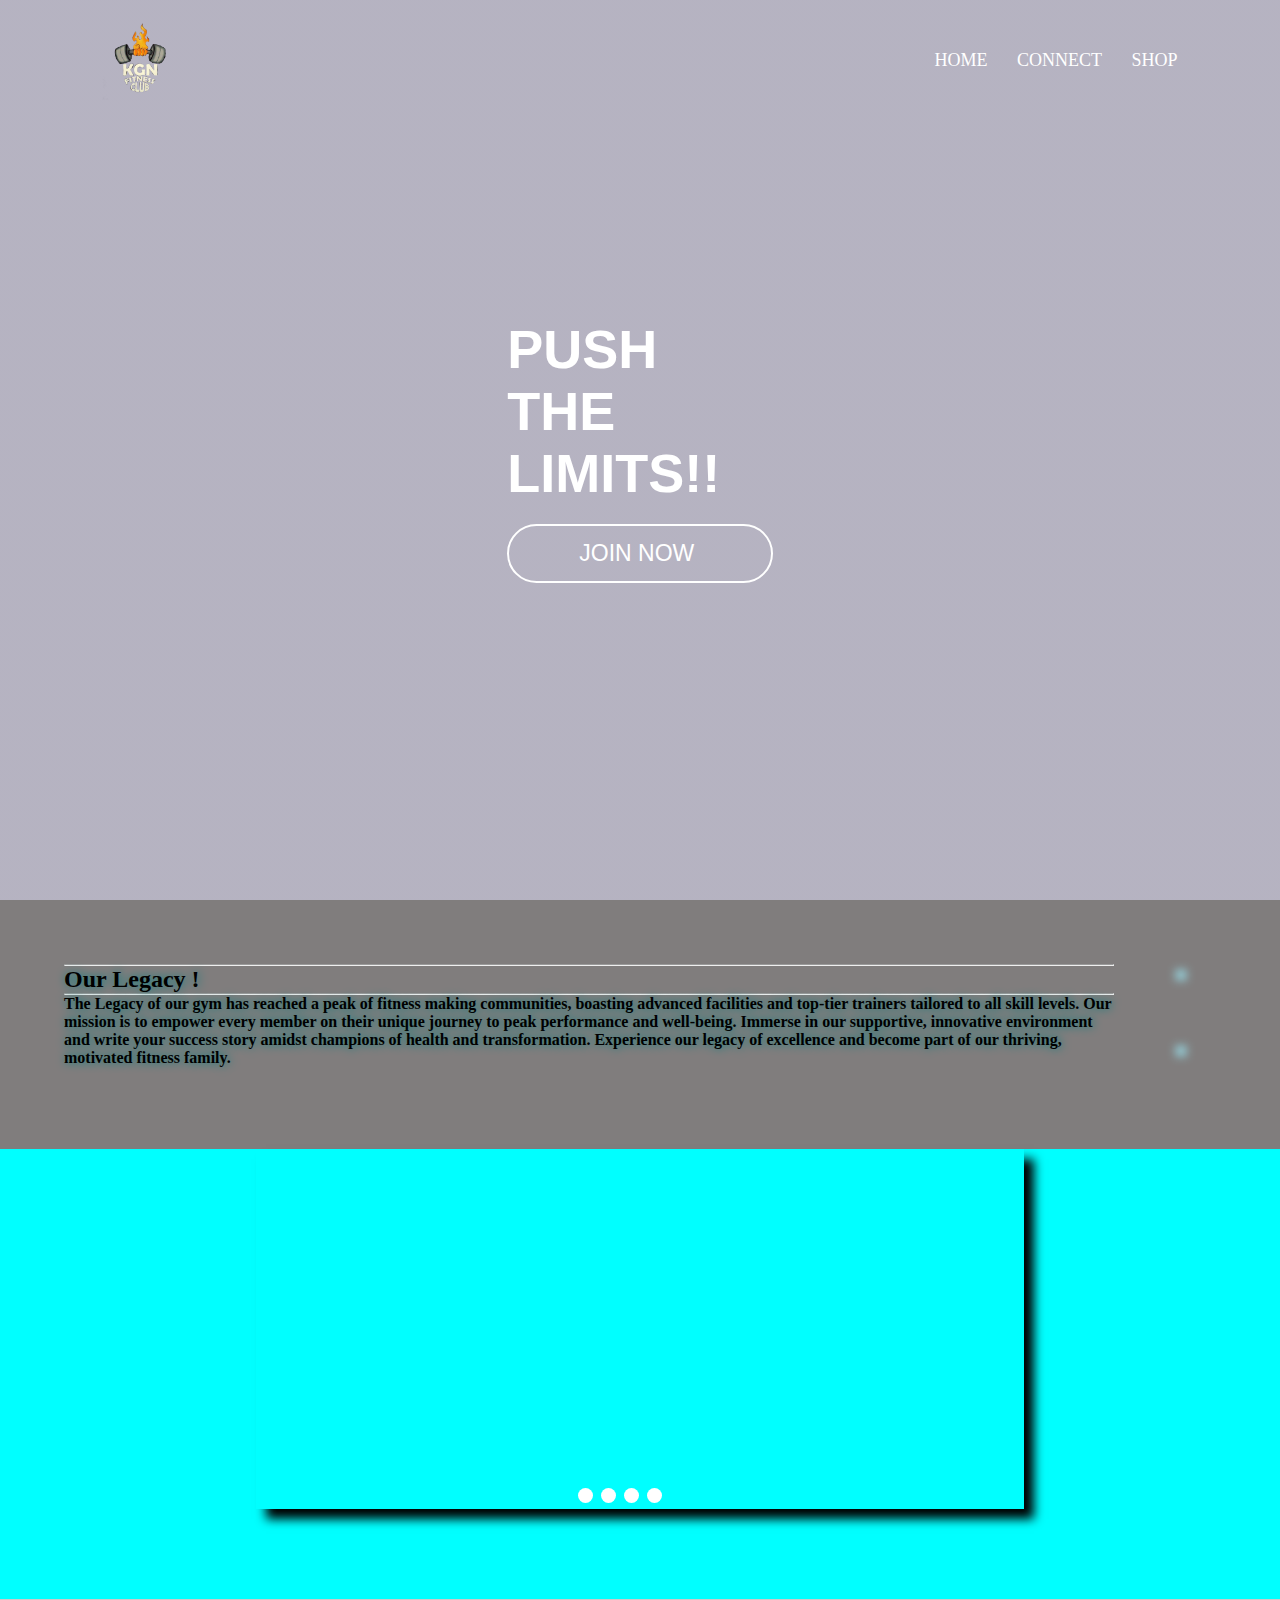
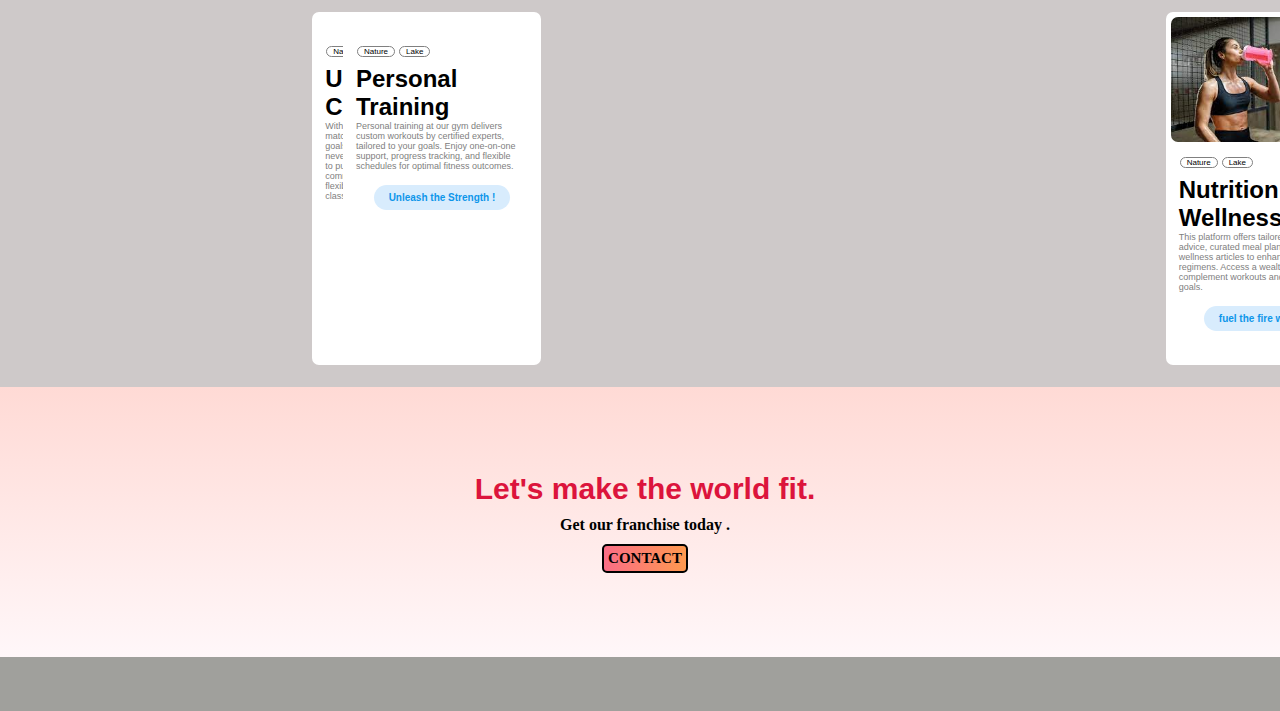
==== commit 56d600ce: "Update index.html" ====
--- a/index.html
+++ b/index.html
@@ -6,8 +6,16 @@
     <meta name="viewport" content="width=device-width, initial-scale=1.0">
     <title>KGN 2.0</title>
     <link rel="stylesheet" href="style.css">
+    <link rel="stylesheet" href="https://unpkg.com/aos@next/dist/aos.css" />
 </head>
+
 <body>
+    <script src="https://unpkg.com/aos@next/dist/aos.js"></script>
+    <script>
+      AOS.init({
+        offset: 220, duration: 1000,delay: 0,mirror: true,easing: 'ease-in-out',
+       });
+    </script>
     <div class="hero">
         <video autoplay muted loop playsinline class="backvideo">
             <source src="ASSET/V/VN20240715-021557.mp4" type="video/mp4">
@@ -25,16 +33,24 @@
             <h1>PUSH</h1>
             <h3>THE</h3>
             <h1>LIMITS!!</h1>
-            <a href="http://wa.me/+918787042343">JOIN NOW</a>
+            <a href="http://wa.me/+918787042343">JOIN NOW <img
+                    src="https://www.svgrepo.com/show/277609/training-gym.svg" alt="" class="dumbelimg"
+                    style="height: 30px;"> </a>
         </div>
     </div>
-    <div class=" legacy">
+    <div class="legacy">
         <div class="legacytext">
-            <h1 style="text-align: center;">OUR LEGACY!!</h1>
-            KGN Gym Lorem ipsum, dolor sit amet consectetur adipisicing elit. Excepturi beatae natus praesentium suscipit nesciunt, quos repudiandae, ipsum nobis repellendus vitae, quidem amet dignissimos corrupti voluptatem.
+            <h2><hr>Our Legacy !</h2>
+            <hr>
+            <h4>The Legacy of our gym has reached a peak of fitness making communities, boasting advanced facilities and
+                top-tier trainers tailored to all skill levels. Our mission is to empower every member on their unique
+                journey to peak performance and well-being. Immerse in our supportive, innovative environment and write
+                your success story amidst champions of health and transformation. Experience our legacy of excellence
+                and become part of our thriving, motivated fitness family.</h4>
         </div>
         <div class="legacyimg">
-            <img src="https://thegymlegacy.com/san-dario/wp-content/uploads/2021/06/JFC_2373.jpg" alt="">
+            <img src="https://media4.giphy.com/media/v1.Y2lkPTc5MGI3NjExdWdmYjV1c3ZrdWo0aHh3azFpNmEweXFobHp1dTh0cG5zMzl2NzM1MiZlcD12MV9pbnRlcm5hbF9naWZfYnlfaWQmY3Q9cw/2fLY8y1bgxWXheH3eX/giphy.webp"alt="">
+            <img src="https://media4.giphy.com/media/v1.Y2lkPTc5MGI3NjExY3pvZGxodGVsOHh0eWh3N2V5cHcyajZvZ3RiZ3Z2eWF5bndoZTZmeCZlcD12MV9pbnRlcm5hbF9naWZfYnlfaWQmY3Q9cw/31TI6Q93cb0M9biVac/giphy.webp" alt="">
         </div>
     </div>
     <div class="body2">
@@ -56,7 +72,7 @@
         </div>
     </div>
     <div class="service">
-        <div class="card">
+        <div class="card" data-aos="slide-left">
             <div class="image">
                 <img width="188"
                     src="https://images.unsplash.com/photo-1534438327276-14e5300c3a48?fm=jpg&w=3000&auto=format&fit=crop&q=60&ixlib=rb-4.0.3&ixid=M3wxMjA3fDB8MHxzZWFyY2h8Mnx8dGhlJTIwZ3ltfGVufDB8fDB8fHww"
@@ -69,18 +85,16 @@
             </div>
             <div class="content">
                 <h2>Unlimited Classes</h2>
-                <p>Lorem ipsum dolor sit amet consectetur adipisicing elit. Quas nemo numquam vel cumque ullam alias
-                    sequi suscipit velit! Enim cumque aperiam tempore tenetur?</p>
+                <p>With unlimited access, you can mix and match different classes to suit your fitness goals and schedule, ensuring that you never get bored and always find new ways to push your boundaries. Join our community and experience the freedom, flexibility, and variety that our unlimited classes provide.</p>
             </div>
             <div class="button">
-                <button>Read More</button>
+                <button>Dare to Reinvent !</button>
             </div>
         </div>
-        <div class="card">
+        <div class="card" data-aos="slide-right">
             <div class="image">
                 <img width="188"
-                    src="https://www.deltafitness.london/resources/blog/_blogImage/image_2021-02-25-112438.jpeg"
-                    alt="">
+                    src="https://www.deltafitness.london/resources/blog/_blogImage/image_2021-02-25-112438.jpeg" alt="">
             </div>
 
             <div class="capsules">
@@ -89,19 +103,17 @@
             </div>
             <div class="content">
                 <h2>Personal Training</h2>
-                <p>Lorem ipsum dolor sit amet consectetur adipisicing elit. Quas nemo numquam vel cumque ullam
-                    alias
-                    sequi suscipit velit! Enim cumque aperiam tempore tenetur?</p>
+                <p>Personal training at our gym delivers custom workouts by certified experts, tailored to your goals. Enjoy one-on-one support, progress tracking, and flexible schedules for optimal fitness outcomes.</p>
             </div>
             <div class="button">
-                <button>Read More</button>
+                <button>Unleash the Strength !</button>
             </div>
         </div>
         <div>
-            <div class="card">
+            <div class="card" data-aos="slide-left">
                 <div class="image">
                     <img width="188"
-                        src="https://cdn.cdnparenting.com/articles/2019/02/24151535/167027126-H-1024x700.webp" alt="">
+                        src="ASSET/I/nutrition.jpeg" alt="">
                 </div>
 
                 <div class="capsules">
@@ -109,40 +121,29 @@
                     <span>Lake</span>
                 </div>
                 <div class="content">
-                    <h2>Yoga Included</h2>
-                    <p>Lorem ipsum dolor sit amet consectetur adipisicing elit. Quas nemo numquam vel cumque
-                        ullam alias
-                        sequi suscipit velit! Enim cumque aperiam tempore tenetur?</p>
+                    <h2>Nutrition and Wellness</h2>
+                    <p>This platform offers tailored nutrition advice, curated meal plans, and insightful wellness articles to enhance users' fitness regimens. Access a wealth of resources to complement workouts and optimize health goals.</p>
                 </div>
                 <div class="button">
-                    <button>Read More</button>
+                    <button>fuel the fire within !</button>
                 </div>
             </div>
         </div>
-     </div>
-    <div  class="franchise">
-        <h3 style="color: crimson;">Let's make the world fit.</h3>
+    </div>
+    <div class="franchise">
+        <h3
+            style="color: crimson; font-family: 'Gill Sans', 'Gill Sans MT', Calibri, 'Trebuchet MS', sans-serif; font-size: 30px; ">
+            Let's make the world fit.</h3>
         <h4>Get our franchise today .</h4>
-        <a href="links/franchise.html">CONTACT  </a>
+        <a href="links/franchise.html">CONTACT </a>
     </div>
     <div class="map">
         <div class="map1">
-            <h2>KGN <h4>Officer colony,Mirzapur</h4></h2>
-        <iframe
-            src="https://www.google.com/maps/embed?pb=!1m18!1m12!1m3!1d14446.626527181783!2d82.55966958426059!3d25.147297017920014!2m3!1f0!2f0!3f0!3m2!1i1024!2i768!4f13.1!3m3!1m2!1s0x398fc034c,Mirzapurf81f51f%3A0x5d4f2bb893c0779c!2sKGN%20FITNESS%20CLUB!5e0!3m2!1sen!2sin!4v1721063999928!5m2!1sen!2sin"
-            style="border:0;" allowfullscreen="" loading="lazy"
-            referrerpolicy="no-referrer-when-downgrade"></iframe>
-        </div>
-        <div class="map2">
-            <h2>KGN <h4>Narghat ,Mirzapur</h4></h2>
-            <iframe src="https://www.google.com/maps/embed?pb=!1m18!1m12!1m3!1d14446.1860608929!2d82.54127505541996!3d25.151018000000015!2m3!1f0!2f0!3f0!3m2!1i1024!2i768!4f13.1!3m3!1m2!1s0x398feb0809022d79%3A0x1dbc1a041803ad15!2sKGN%202.0%20Gym%20%26%20Cafe!5e0!3m2!1sen!2sin!4v1721064280147!5m2!1sen!2sin" style="border:0;" allowfullscreen="" loading="lazy" referrerpolicy="no-referrer-when-downgrade"></iframe>
+            <div class="map1text"></div>
         </div>
     </div>
     </div>
     </div>
-
-
-
 </body>
 
 </html>
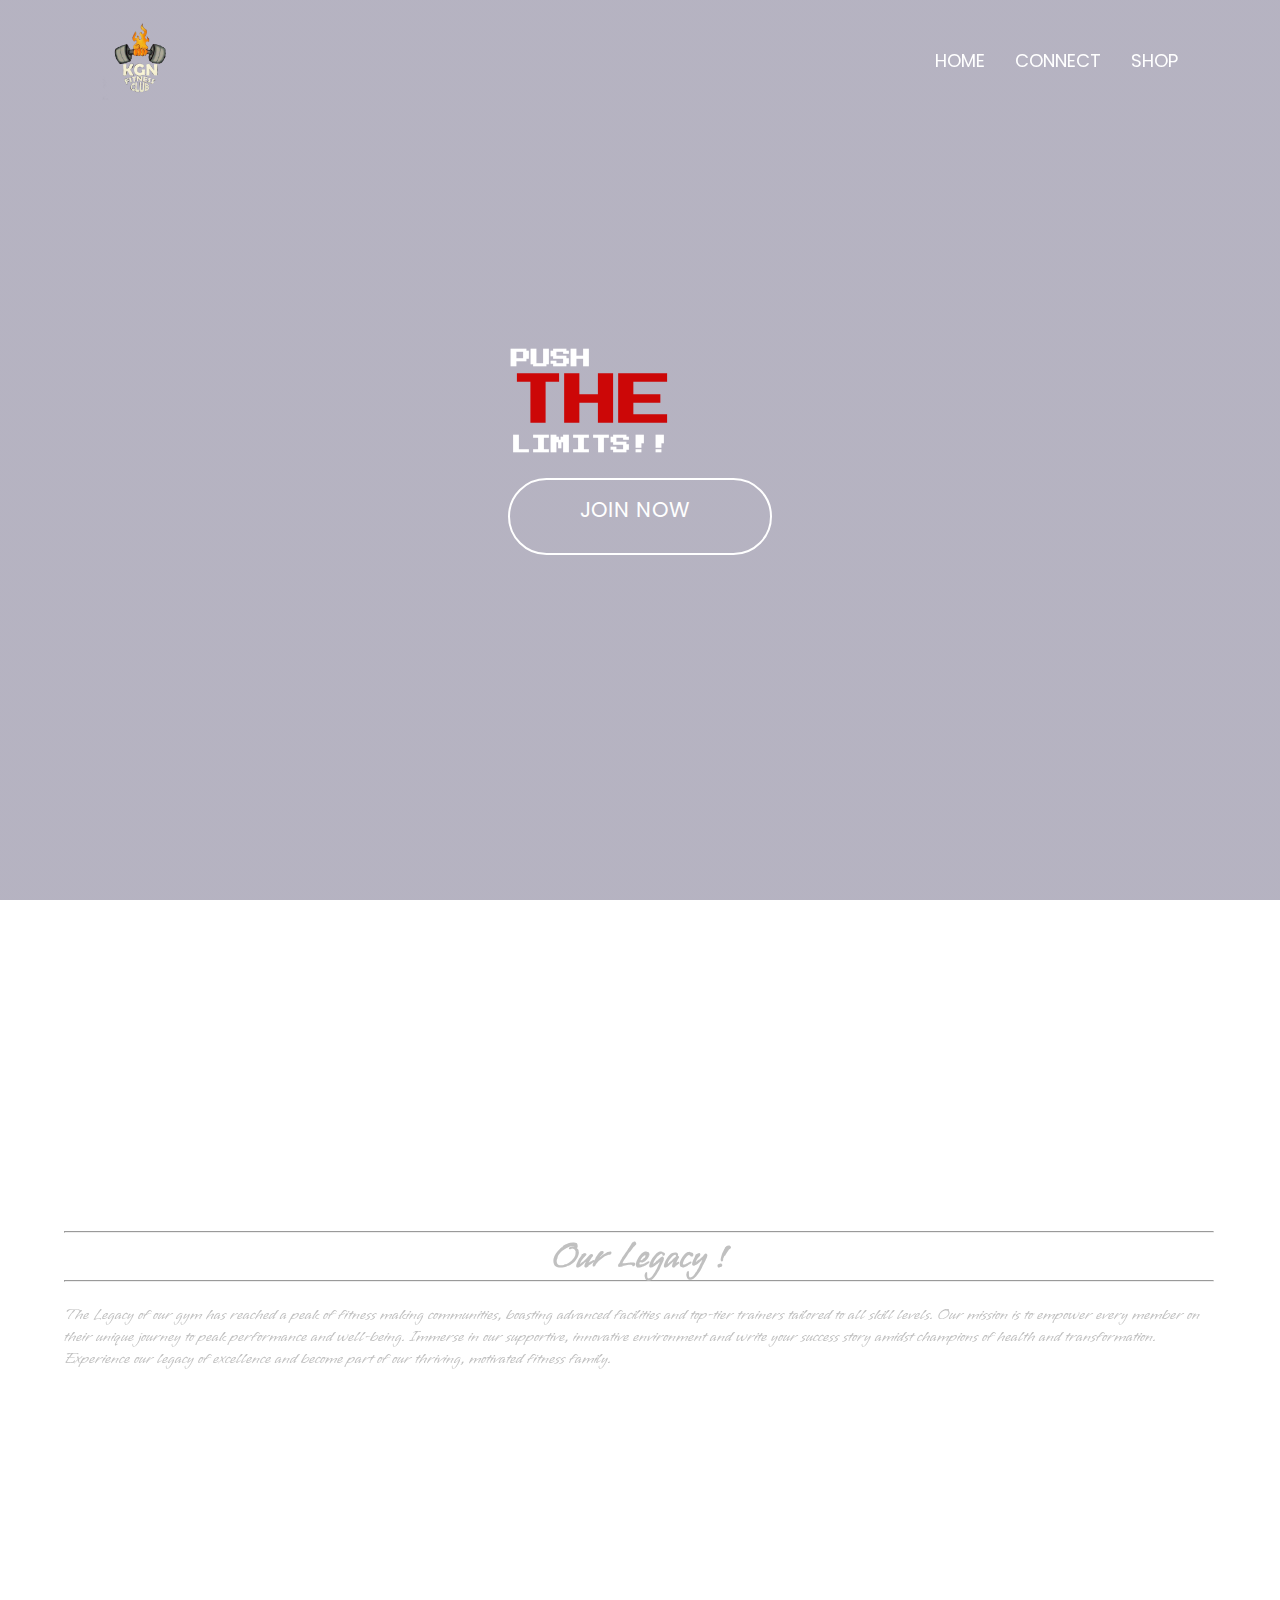
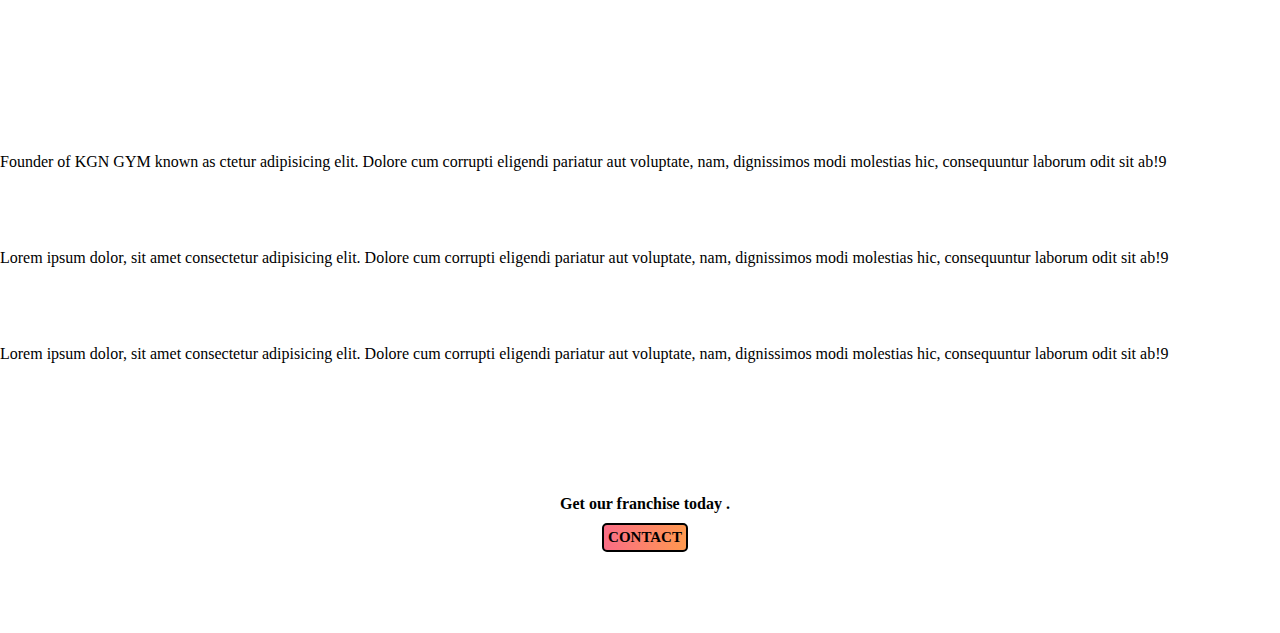
==== commit 965b4017: "Update index.html" ====
--- a/index.html
+++ b/index.html
@@ -13,7 +13,7 @@
     <script src="https://unpkg.com/aos@next/dist/aos.js"></script>
     <script>
       AOS.init({
-        offset: 220, duration: 1000,delay: 0,mirror: true,easing: 'ease-in-out',
+        offset: 100, duration: 1000,delay: 0,mirror: true,easing: 'ease-in-out',
        });
     </script>
     <div class="hero">
@@ -21,25 +21,25 @@
             <source src="ASSET/V/VN20240715-021557.mp4" type="video/mp4">
 
         </video>
-        <nav>
+        <nav data-aos="fade-down" data-aos-duration:"500">
             <img src="ASSET/I/Picsart_24-07-16_00-51-58-889.png" class="logo">
             <ul>
-                <li><a href="">HOME</a></li>
+                <li><a href="" >HOME</a></li>
                 <li><a href="https://www.instagram.com/kgn2.0/">CONNECT</a></li>
                 <li><a href="links/shop.html">SHOP</a>
             </ul>
         </nav>
-        <div class="content">
-            <h1>PUSH</h1>
-            <h3>THE</h3>
-            <h1>LIMITS!!</h1>
+        <div class="content" >
+            <h1 data-aos="fade-right" data-aos-duration:"500">PUSH</h1>
+            <h3 style="color: rgb(204, 7, 7);" data-aos-duration:"100">THE</h3>
+            <h1 data-aos="fade-right" data-aos-duration:"500" >LIMITS!!</h1>
             <a href="http://wa.me/+918787042343">JOIN NOW <img
-                    src="https://www.svgrepo.com/show/277609/training-gym.svg" alt="" class="dumbelimg"
-                    style="height: 30px;"> </a>
+                    src="https://miro.medium.com/v2/resize:fit:888/1*fTBgwlcT6waWOfbvoFVFgw.gif" alt="" class="dumbelimg"
+                    style="height: 45px;"> </a>
         </div>
     </div>
     <div class="legacy">
-        <div class="legacytext">
+        <div class="legacytext" data-aos="slide-up">
             <h2><hr>Our Legacy !</h2>
             <hr>
             <h4>The Legacy of our gym has reached a peak of fitness making communities, boasting advanced facilities and
@@ -48,31 +48,13 @@
                 your success story amidst champions of health and transformation. Experience our legacy of excellence
                 and become part of our thriving, motivated fitness family.</h4>
         </div>
-        <div class="legacyimg">
+        <div class="legacyimg" data-aos="slide-up">
             <img src="https://media4.giphy.com/media/v1.Y2lkPTc5MGI3NjExdWdmYjV1c3ZrdWo0aHh3azFpNmEweXFobHp1dTh0cG5zMzl2NzM1MiZlcD12MV9pbnRlcm5hbF9naWZfYnlfaWQmY3Q9cw/2fLY8y1bgxWXheH3eX/giphy.webp"alt="">
             <img src="https://media4.giphy.com/media/v1.Y2lkPTc5MGI3NjExY3pvZGxodGVsOHh0eWh3N2V5cHcyajZvZ3RiZ3Z2eWF5bndoZTZmeCZlcD12MV9pbnRlcm5hbF9naWZfYnlfaWQmY3Q9cw/31TI6Q93cb0M9biVac/giphy.webp" alt="">
         </div>
     </div>
-    <div class="body2">
-        <div class="slider">
-            <div class="wrapper">
-                <div class="wrapperholder">
-                    <div id="sliderimg1"></div>
-                    <div id="sliderimg2"></div>
-                    <div id="sliderimg3"></div>
-                    <div id="sliderimg4"></div>
-                </div>
-            </div>
-            <div class="buttonholder">
-                <a href="#sliderimg1" class="button"></a>
-                <a href="#sliderimg2" class="button"></a>
-                <a href="#sliderimg3" class="button"></a>
-                <a href="#sliderimg4" class="button"></a>
-            </div>
-        </div>
-    </div>
     <div class="service">
-        <div class="card" data-aos="slide-left">
+        <div class="card" data-aos="zoom-in-right">
             <div class="image">
                 <img width="188"
                     src="https://images.unsplash.com/photo-1534438327276-14e5300c3a48?fm=jpg&w=3000&auto=format&fit=crop&q=60&ixlib=rb-4.0.3&ixid=M3wxMjA3fDB8MHxzZWFyY2h8Mnx8dGhlJTIwZ3ltfGVufDB8fDB8fHww"
@@ -91,7 +73,7 @@
                 <button>Dare to Reinvent !</button>
             </div>
         </div>
-        <div class="card" data-aos="slide-right">
+        <div class="card" data-aos="zoom-in-right">
             <div class="image">
                 <img width="188"
                     src="https://www.deltafitness.london/resources/blog/_blogImage/image_2021-02-25-112438.jpeg" alt="">
@@ -110,7 +92,7 @@
             </div>
         </div>
         <div>
-            <div class="card" data-aos="slide-left">
+            <div class="card" data-aos="zoom-in-right">
                 <div class="image">
                     <img width="188"
                         src="ASSET/I/nutrition.jpeg" alt="">
@@ -130,10 +112,41 @@
             </div>
         </div>
     </div>
+    <div class="trainer">
+        <div class="tcard">
+            <img src="ASSET/I/trainer/photo_6129699285751677193_y.jpg"
+                alt="" class="tcard-img">
+            <div class="tcard-body">
+                <h3 class="tcard-title">Md.Zaheer</h3>
+                <p class="tcard-sub-title">Founder of KGN GYM known as ctetur adipisicing elit. Dolore cum corrupti
+                    eligendi pariatur aut voluptate, nam, dignissimos modi molestias hic, consequuntur laborum odit sit
+                    ab!9</p>
+            </div>
+        </div>
+        <div class="tcard">
+            <img src="ASSET/I/trainer/photo_6129699285751677192_y.jpg"
+                alt="" class="tcard-img">
+            <div class="tcard-body">
+                <h3 class="tcard-title">Md.WASIM</h3>
+                <p class="tcard-sub-title">Lorem ipsum dolor, sit amet consectetur adipisicing elit. Dolore cum corrupti
+                    eligendi pariatur aut voluptate, nam, dignissimos modi molestias hic, consequuntur laborum odit sit
+                    ab!9</p>
+            </div>
+        </div>
+        <div class="tcard">
+            <img src="ASSET/I/trainer/photo_6129699285751677191_y.jpg" alt="" class="tcard-img">
+            <div class="tcard-body">
+                <h3 class="tcard-title">Suraj</h3>
+                <p class="tcard-sub-title">Lorem ipsum dolor, sit amet consectetur adipisicing elit. Dolore cum corrupti
+                    eligendi pariatur aut voluptate, nam, dignissimos modi molestias hic, consequuntur laborum odit sit
+                    ab!9</p>
+            </div>
+        </div>
+    </div>
     <div class="franchise">
         <h3
-            style="color: crimson; font-family: 'Gill Sans', 'Gill Sans MT', Calibri, 'Trebuchet MS', sans-serif; font-size: 30px; ">
-            Let's make the world fit.</h3>
+            style="font-family: 'Gill Sans', 'Gill Sans MT', Calibri, 'Trebuchet MS', sans-serif; font-size: 30px; ">
+            HUSTLE FOR MUSCLE.</h3>
         <h4>Get our franchise today .</h4>
         <a href="links/franchise.html">CONTACT </a>
     </div>
--- a/style.css
+++ b/style.css
@@ -1,8 +1,10 @@
+@import url('https://fonts.googleapis.com/css2?family=Press+Start+2P&display=swap');
+@import url('https://fonts.googleapis.com/css2?family=Poppins:ital,wght@0,100;0,200;0,300;0,400;0,500;0,600;0,700;0,800;0,900;1,100;1,200;1,300;1,400;1,500;1,600;1,700;1,800;1,900&display=swap');
+@import url('https://fonts.googleapis.com/css2?family=Seaweed+Script&family=Vujahday+Script&display=swap');
 *{
     margin: 0;
     padding: 0;
     box-sizing: border-box;
-    
 }
 .hero{
     width: 100%;
@@ -14,6 +16,11 @@
     align-items: center;
     justify-content: center;
 }
+.hero .content h1,h3{
+    font-family: "Press Start 2P", system-ui;
+    font-size: 20px;
+    padding: 3px;
+}
 nav{
     width: 100%;
     position: absolute;
@@ -32,6 +39,7 @@
     list-style: none;
     display: inline-block;
     margin-left: 2vw;
+    font-family: "Poppins", sans-serif;
 }
 nav ul li a{
     text-decoration: none;
@@ -56,13 +64,16 @@
 .content a{
     text-decoration: none;
     display: inline-block;
-    font-size: 23px;
+    font-size: 21px;
     color: #fff;
     padding: 14px 70px;
     border: 2px solid #fff;
     border-radius: 50px;
     transition: 0.3s;
     margin-top: 20px;
+    display: flex;
+    justify-content: space-between;
+    gap: 10px;
 }
 .content a:hover{
     background-color: #fff;
@@ -93,32 +104,39 @@
 .legacy{
     display: flex;
     justify-content: space-around;
-    background-color: rgb(128, 125, 125);
-    padding-bottom: 2vh;
+    background-image: url(ASSET/I/backiee-265661-landscape.jpg); 
+    background-attachment: fixed;
+    background-size: cover;
+    width: 100%;
     
 }
 .legacytext{
-    font-family: Cambria, Cochin, Georgia, Times, 'Times New Roman', serif;
     padding: 5vw;
-    text-shadow: teal 1px 0 10px;
-    animation: anime1 2s ease-in-out 3s infinite forwards ;
-    /* animation: name duration timing-function delay iteration-count direction fill-mode; */
-}
-.legacytext h1{
+}
+.legacytext h2{
     text-shadow: none;
-}
-.legacyimg img{
-    width: 30vw;
-    margin-top: 8vh;
-    margin-right: 8vw;
-    box-shadow: 3px 3px 10px 5px rgb(153, 224, 236);
-    animation: anime2 1ms ease-in-out 0s infinite forwards;
-    
+    text-align: center;
+    font-family: "Vujahday Script", cursive;
+    font-weight: 900;
+    font-size: 35px;
+    color: silver;
+}
+.legacytext h4{
+    color: silver;
+    margin-top: 22px;
+    font-family: "Vujahday Script", cursive;
+    font-weight: 400;
+}
+.legacyimg img {
+    position: relative;
+    height: 100px;
+    top: 30px;
 }
 
 
 .body2{
-    background-image: url(https://t4.ftcdn.net/jpg/02/67/40/21/360_F_267402109_jZvsqRQUvSxohAOmcUt549jlapqoRHM0.jpg);
+    background-image: url(ASSET/I/—Pngtree—an\ old\ gym\ setting\ with_2667256.jpg);
+    
     background-repeat: no-repeat;
     background-attachment: fixed;
     background-size: cover;
@@ -132,9 +150,9 @@
     
 }
 .slider .wrapper{
-    width: 60vw;
+    width: 70vw;
     height: 40vh;
-    box-shadow: 10px 10px 10px;
+    /* box-shadow: 5px 10px 10px; */
     margin: auto;
     overflow: hidden;
     padding: 6vh;
@@ -192,11 +210,12 @@
 }
 
 .card{
-    background-color: white;
+    background-color: rgb(212, 208, 208);
     width: 198px; 
     border-radius: 7px;
     padding: 0 0 34px 0;
     margin: 4px;
+    border: 2px solid rgb(82, 81, 81);
 }
 
 .image{
@@ -211,8 +230,8 @@
 }
 
 .content p{
-    font-size: 9px;
-    color: gray;
+    font-size: 12px;
+    color: black;
 }
 
 .capsules{
@@ -232,13 +251,12 @@
 .button button{
     padding: 7px 15px;
     border-radius: 15px;
-    background-color: rgb(216, 236, 253);
-    color: rgb(14, 150, 234);
+    background-color: grey;
+    color: rgb(246, 246, 247);
     font-size: 10px;
     margin-top: 7px;
     border: none;
     font-weight: bold;
-    cursor: pointer;
 }
 
 .button button:hover{
@@ -247,7 +265,11 @@
 }
 .service{
     display: grid;
-    background-color: rgb(206, 201, 201);
+    background-image: url(ASSET/I/cast-iron-dumbbell-weights.jpg);
+    background-repeat: no-repeat;
+    background-attachment: fixed;
+    background-size: cover;
+    width: 100%;
     grid-template-columns: repeat(auto-fit, minmax(200px, 1fr));
     justify-items: center;
     padding-top: 1vh;
@@ -257,7 +279,11 @@
 .franchise{
     width: 100%;
     height: 30vh;
-    background: linear-gradient(#ffdad5, #fff7f9);
+    /* background: linear-gradient(#ffdad5, #fff7f9); */
+    background-image: url(ASSET/I/—Pngtree—an\ old\ gym\ setting\ with_2667256.jpg);
+    background-attachment: fixed;
+    background-size: cover;
+    width: 100%;
     display: flex;
     flex-direction: column;
     justify-content: center;
@@ -281,21 +307,9 @@
 }
 
 .map{
-    display: grid;
+    /* display: grid;
     grid-template-columns: repeat(auto-fit, minmax(100px, 1fr));
     justify-items: center;
     background-color: rgb(160, 160, 156);
-    padding: 3vh;
-}
-.map1,.map2{
-    align-items: center;
-    justify-content: center;
-    justify-items: center;
-
-}
-iframe{
-    width: 30vw;
-    height: 30vw;
-    padding: 2vh;
-    padding-bottom: 3vh;
-}
+    padding: 3vh; */
+}
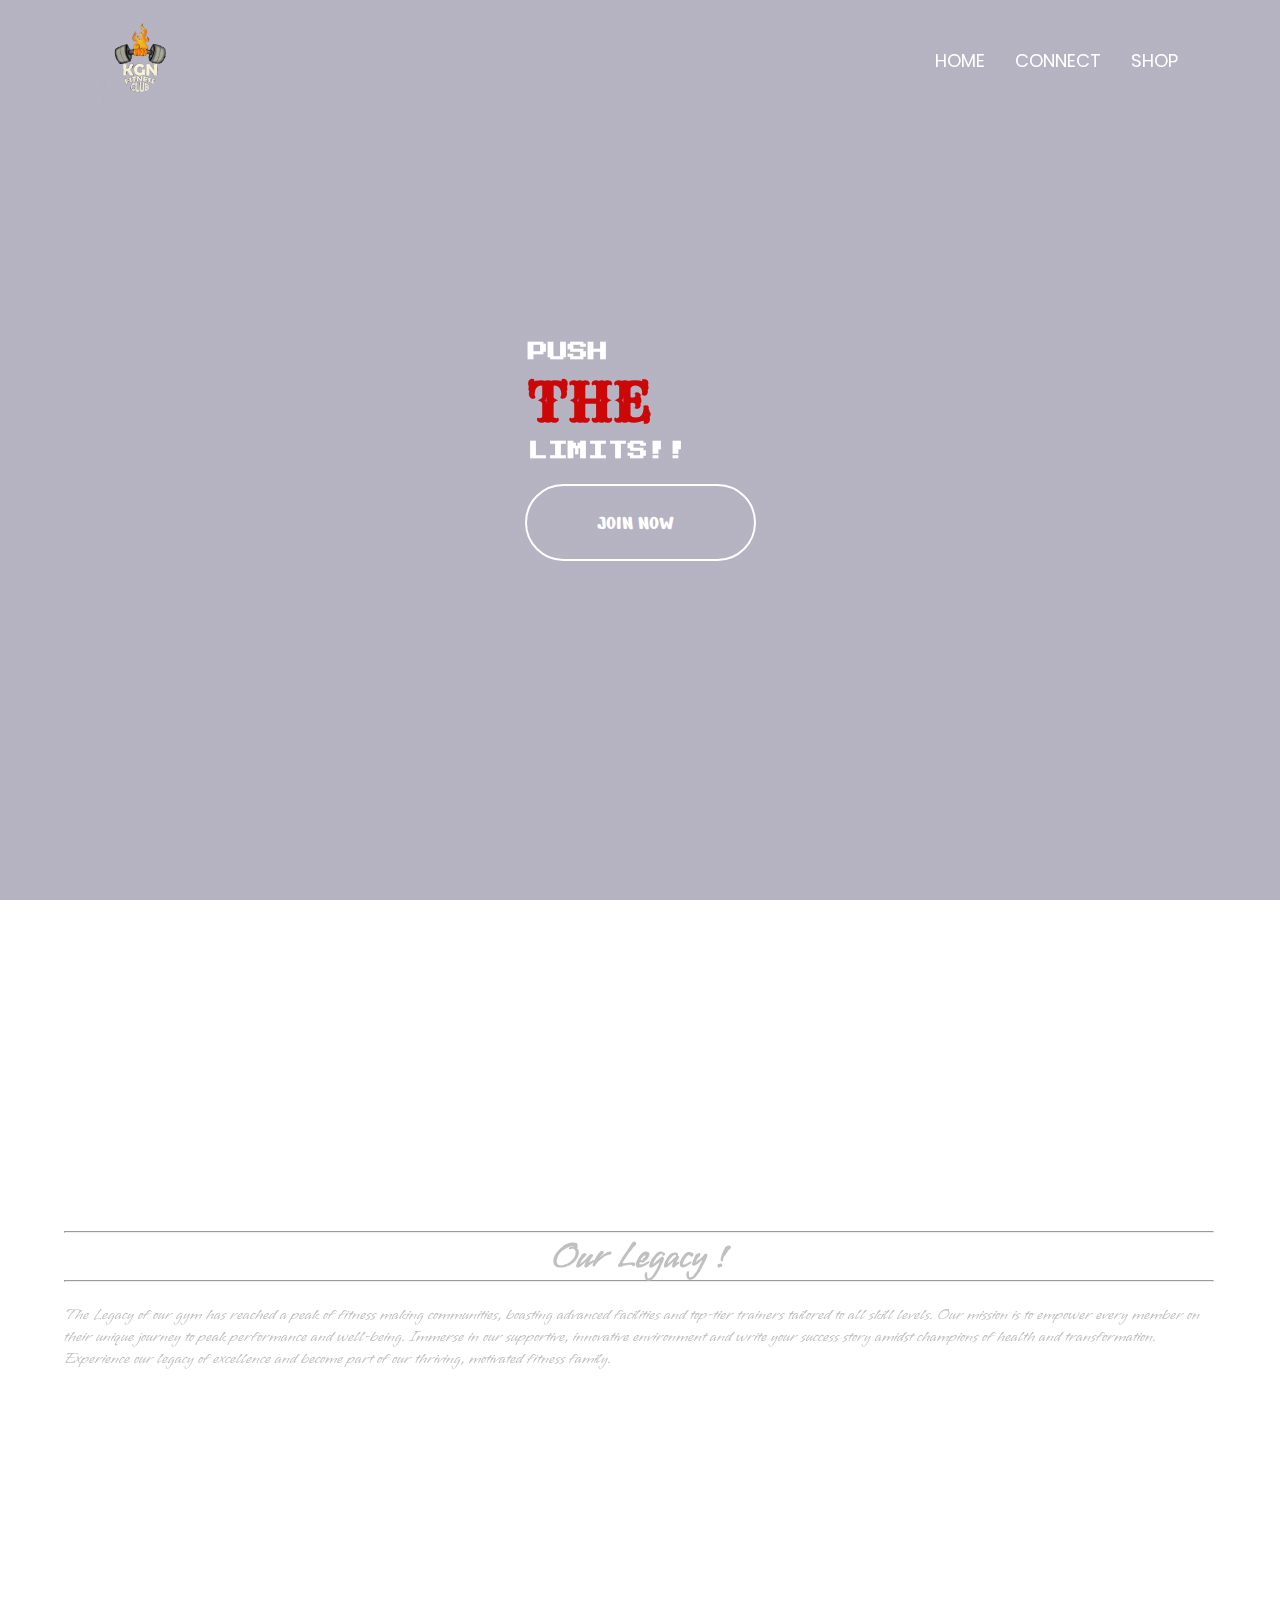
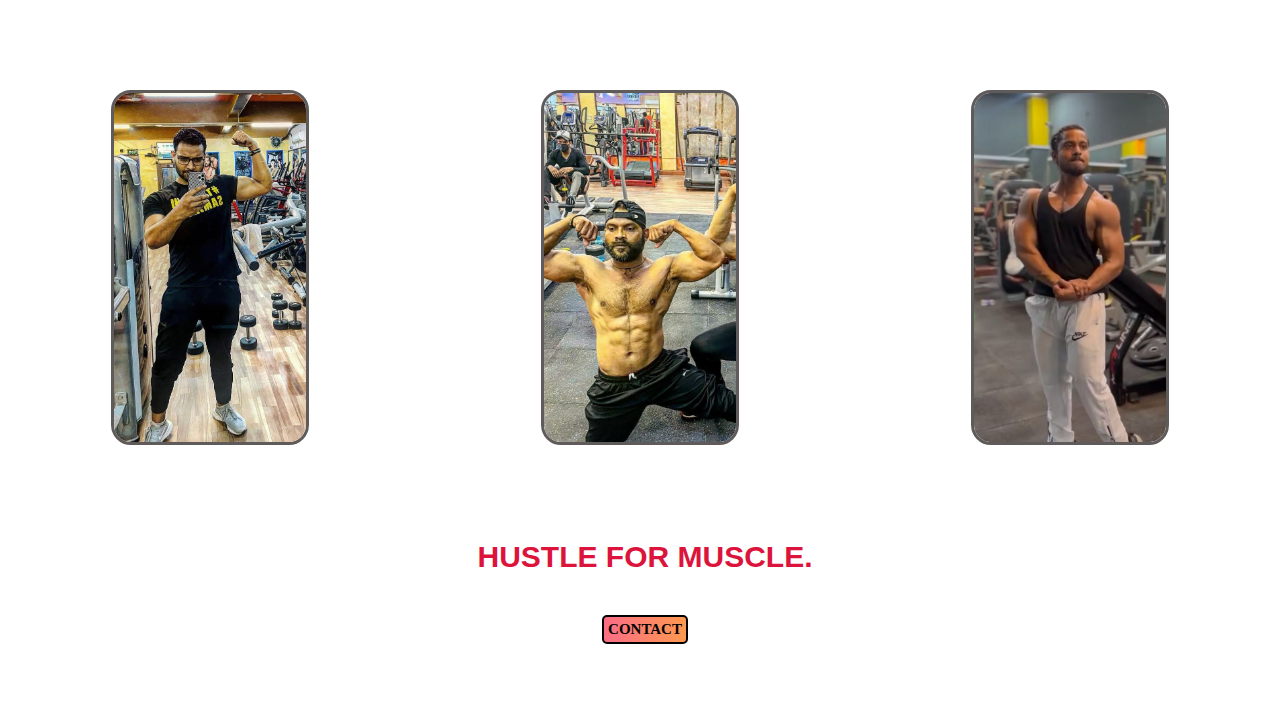
==== commit 8150ba05: "Update index.html" ====
--- a/index.html
+++ b/index.html
@@ -33,7 +33,7 @@
             <h1 data-aos="fade-right" data-aos-duration:"500">PUSH</h1>
             <h3 style="color: rgb(204, 7, 7);" data-aos-duration:"100">THE</h3>
             <h1 data-aos="fade-right" data-aos-duration:"500" >LIMITS!!</h1>
-            <a href="http://wa.me/+918787042343">JOIN NOW <img
+            <a href="tel:+918787042343">JOIN NOW <img
                     src="https://miro.medium.com/v2/resize:fit:888/1*fTBgwlcT6waWOfbvoFVFgw.gif" alt="" class="dumbelimg"
                     style="height: 45px;"> </a>
         </div>
--- a/style.css
+++ b/style.css
@@ -1,27 +1,33 @@
 @import url('https://fonts.googleapis.com/css2?family=Press+Start+2P&display=swap');
 @import url('https://fonts.googleapis.com/css2?family=Poppins:ital,wght@0,100;0,200;0,300;0,400;0,500;0,600;0,700;0,800;0,900;1,100;1,200;1,300;1,400;1,500;1,600;1,700;1,800;1,900&display=swap');
 @import url('https://fonts.googleapis.com/css2?family=Seaweed+Script&family=Vujahday+Script&display=swap');
-*{
+@import url('https://fonts.googleapis.com/css2?family=Rye&family=Seaweed+Script&family=Vujahday+Script&display=swap');
+@import url('https://fonts.googleapis.com/css2?family=Nerko+One&family=Rye&family=Seaweed+Script&family=Vujahday+Script&display=swap');
+* {
     margin: 0;
     padding: 0;
     box-sizing: border-box;
 }
-.hero{
+
+.hero {
     width: 100%;
     height: 100vh;
-    background-image: linear-gradient(rgba(12,3,51,0.3),rgba(12,3,51,0.3));
+    background-image: linear-gradient(rgba(12, 3, 51, 0.3), rgba(12, 3, 51, 0.3));
     position: relative;
     padding: 0px 5%;
     display: flex;
     align-items: center;
     justify-content: center;
 }
-.hero .content h1,h3{
+
+.hero .content h1,
+h3 {
     font-family: "Press Start 2P", system-ui;
     font-size: 20px;
     padding: 3px;
 }
-nav{
+
+nav {
     width: 100%;
     position: absolute;
     top: 0;
@@ -31,37 +37,46 @@
     justify-content: space-between;
     align-items: center;
 }
-nav .logo{
+
+nav .logo {
     width: 80px;
     background-blend-mode: normal;
 }
-nav ul li{
+
+nav ul li {
     list-style: none;
     display: inline-block;
     margin-left: 2vw;
     font-family: "Poppins", sans-serif;
 }
-nav ul li a{
+
+nav ul li a {
     text-decoration: none;
-    color: #fff ;
+    color: #fff;
     font-size: 2vh;
-}
-.content h1,h3{
+    
+}
+
+.content h1,h3 {
     font-size: 6vh;
     font-weight: 600;
     align-items: center;
     transition: 0.3s;
     color: white;
-}
-.content h1:hover{
+    font-family: "Rye", serif;
+}
+
+.content h1:hover {
     -webkit-text-stroke: 2px #fff;
     color: transparent;
 }
-.content h3:hover{
+
+.content h3:hover {
     -webkit-text-stroke: 2px #fc0404;
     color: transparent;
 }
-.content a{
+
+.content a {
     text-decoration: none;
     display: inline-block;
     font-size: 21px;
@@ -73,47 +88,56 @@
     margin-top: 20px;
     display: flex;
     justify-content: space-between;
+    align-items: center;
     gap: 10px;
-}
-.content a:hover{
+    font-weight: 500;
+    font-family: "Nerko One", cursive;
+}
+
+.content a:hover {
     background-color: #fff;
     color: black;
 }
-.backvideo{
+
+.backvideo {
     position: absolute;
     right: 0;
     bottom: 0;
     z-index: -1;
     width: 100%;
 }
+
 @media (max-aspect-ratio: 16/9) {
     .backvideo {
         width: auto;
         height: 100%;
     }
-    
-}
+
+}
+
 @media (min-aspect-ratio: 16/9) {
     .backvideo {
         width: 100%;
         height: auto;
     }
-    
-}
-
-.legacy{
+
+}
+
+.legacy {
     display: flex;
     justify-content: space-around;
-    background-image: url(ASSET/I/backiee-265661-landscape.jpg); 
+    background-image: url(ASSET/I/backiee-265661-landscape.jpg);
     background-attachment: fixed;
     background-size: cover;
     width: 100%;
-    
-}
-.legacytext{
+
+}
+
+.legacytext {
     padding: 5vw;
 }
-.legacytext h2{
+
+.legacytext h2 {
     text-shadow: none;
     text-align: center;
     font-family: "Vujahday Script", cursive;
@@ -121,12 +145,14 @@
     font-size: 35px;
     color: silver;
 }
-.legacytext h4{
+
+.legacytext h4 {
     color: silver;
     margin-top: 22px;
     font-family: "Vujahday Script", cursive;
     font-weight: 400;
 }
+
 .legacyimg img {
     position: relative;
     height: 100px;
@@ -134,121 +160,51 @@
 }
 
 
-.body2{
-    background-image: url(ASSET/I/—Pngtree—an\ old\ gym\ setting\ with_2667256.jpg);
-    
-    background-repeat: no-repeat;
-    background-attachment: fixed;
-    background-size: cover;
-    width: 100%;
-    height: 50vh;
-    background-color: aqua;
-    
-}
-.slider{
-    position: relative;
-    
-}
-.slider .wrapper{
-    width: 70vw;
-    height: 40vh;
-    /* box-shadow: 5px 10px 10px; */
-    margin: auto;
-    overflow: hidden;
-    padding: 6vh;
-    
-}
-.slider .wrapper .wrapperholder{
-    display: grid;
-    grid-template-columns: repeat(4,100%);
-    height: 100%;
-    width: 100%;
-    animation: sliders 10s ease-in-out infinite alternate ;
-    
-}
-.slider #sliderimg1 {
-    background-image: url(https://scontent.fvns2-1.fna.fbcdn.net/v/t1.6435-9/52825964_1961234767504809_7606931777558413312_n.jpg?_nc_cat=108&ccb=1-7&_nc_sid=7b2446&_nc_ohc=k2SaJeM9YYoQ7kNvgFpZjjp&_nc_ht=scontent.fvns2-1.fna&oh=00_AYAyWRPWVqYe15SWu9QHU5AnfRXWF9QyN-dGQn5eKnEAMg&oe=66C02D45);
-     background-position: center;
-}
-.slider #sliderimg2 {
-    background-image: url(https://scontent.fvns2-1.fna.fbcdn.net/v/t1.18169-9/24993631_1742316659396622_4657720362555073449_n.jpg?_nc_cat=102&ccb=1-7&_nc_sid=7b2446&_nc_ohc=cCmzEWbeiLMQ7kNvgEGOy1a&_nc_ht=scontent.fvns2-1.fna&oh=00_AYDJFpU9QHAwEpq-NvEJUbpwc8v9cBRQaII2N7XlL2myLA&oe=66C01AEA);
-     background-position: center;
-}
-.slider #sliderimg3 {
-    background-image: url(https://scontent.fvns2-1.fna.fbcdn.net/v/t39.30808-6/292058307_551093160044311_4253159747702752383_n.jpg?_nc_cat=108&ccb=1-7&_nc_sid=cc71e4&_nc_ohc=BgWamZlFvmIQ7kNvgE_DBFz&_nc_ht=scontent.fvns2-1.fna&oh=00_AYAvzGd93ilWIlsbID-ARNSKgFU_zhaOo7i8TNyrO8SMOg&oe=669EB475);
-     background-position: center;
-}
-.slider #sliderimg4 {
-    background-image: url(https://scontent.fvns2-1.fna.fbcdn.net/v/t1.6435-9/52825964_1961234767504809_7606931777558413312_n.jpg?_nc_cat=108&ccb=1-7&_nc_sid=7b2446&_nc_ohc=k2SaJeM9YYoQ7kNvgFpZjjp&_nc_ht=scontent.fvns2-1.fna&oh=00_AYAyWRPWVqYe15SWu9QHU5AnfRXWF9QyN-dGQn5eKnEAMg&oe=66C02D45);
-      background-position: center;
-}
-.slider .buttonholder .button{
-    background-color: white;
-    width: 15px;
-    height: 15px;
-    border-radius: 50%;
-    display: inline-block;
-    margin: 2px;   
-}
-.slider .buttonholder{
-    position: absolute;
-    left: 45%;
-    bottom: 0%;
-}
-@keyframes sliders {
-    0%{transform: translateX(0%);}
-    10%{transform: translateX(-100%);}
-    20%{transform: translateX(-100%);}
-    30%{transform: translateX(-200%);}
-    40%{transform: translateX(-200%);}
-    50%{transform: translateX(-200%);}    
-    60%{transform: translateX(-300%);}
-    70%{transform: translateX(-300%);}
-    80%{transform: translateX(-300%);}
-    90%{transform: translateX(0%);}
-    100%{transform: translateX(0%);}
-}
-
-.card{
+.card {
     background-color: rgb(212, 208, 208);
-    width: 198px; 
+    width: 198px;
     border-radius: 7px;
     padding: 0 0 34px 0;
     margin: 4px;
     border: 2px solid rgb(82, 81, 81);
 }
 
-.image{
+.image {
     padding: 5px;
 }
-.image img{
+
+.image img {
     border-radius: 7px;
 }
-.content{
-    padding: 7px 13px; 
-font-family: 'Poppins', sans-serif;
-}
-
-.content p{
+
+.content {
+    padding: 7px 13px;
+    font-family: 'Poppins', sans-serif;
+}
+
+.content p {
     font-size: 12px;
     color: black;
 }
 
-.capsules{
+.capsules {
     padding: 0 28px 0 14px;
 }
-.capsules span{
+
+.capsules span {
     border: 1px solid gray;
     padding: 0px 6px;
     border-radius: 7px;
     font-size: 8px;
-    font-family: 'Baloo Bhai 2', sans-serif; 
-
-}
-.button{
+    font-family: 'Baloo Bhai 2', sans-serif;
+
+}
+
+.button {
     text-align: center;
 }
-.button button{
+
+.button button {
     padding: 7px 15px;
     border-radius: 15px;
     background-color: grey;
@@ -259,39 +215,101 @@
     font-weight: bold;
 }
 
-.button button:hover{
+.button button:hover {
     background-color: rgb(194, 225, 246);
     color: rgb(10, 136, 214);
 }
-.service{
+
+.service {
     display: grid;
     background-image: url(ASSET/I/cast-iron-dumbbell-weights.jpg);
     background-repeat: no-repeat;
     background-attachment: fixed;
     background-size: cover;
     width: 100%;
-    grid-template-columns: repeat(auto-fit, minmax(200px, 1fr));
+    grid-template-columns: repeat(auto-fit, minmax(300px, 1fr));
     justify-items: center;
     padding-top: 1vh;
     padding-bottom: 2vh;
 }
-
-.franchise{
-    width: 100%;
-    height: 30vh;
-    /* background: linear-gradient(#ffdad5, #fff7f9); */
+.trainer{
     background-image: url(ASSET/I/—Pngtree—an\ old\ gym\ setting\ with_2667256.jpg);
     background-attachment: fixed;
     background-size: cover;
     width: 100%;
+    font-family: 'Times New Roman', Times, serif;
+    display: grid;
+    grid-template-columns: repeat(auto-fit, minmax(200px, 1fr));
+    justify-content: space-around;
+    align-items: center;
+    justify-items: center;
+    gap: 10px;
+    padding-top: 15px;
+    padding-bottom: 10px;
+}
+.tcard{
+    width: 198px;
+    height: 355px;
+    border-radius: 20px;
+    overflow: hidden;
+    border: 3px solid #5f5b5b;
+    position: relative;
+
+}
+.tcard-img{
+    width: 100%;
+    height: 100%;
+    border-radius: 15px;
+    object-fit: cover;
+
+}
+.tcard-body{
+    width: 100%;
+    height: 100%;
+    top: 0;
+    right: -100%;
+    position: absolute;
+    padding: 30px;
     display: flex;
     flex-direction: column;
     justify-content: center;
+    transition: 2s;
+    background-color: #5f5b5b94;
+}
+.tcard-title{
+      text-transform: uppercase;
+      font-size: 15px;
+      font-weight: 900;
+}
+.tcard-sub-title{
+      text-transform: capitalize;
+      font-size: 14px;
+      font-weight: 300;
+      line-height: 25px;
+      color: #fff;
+}
+.tcard:hover .tcard-body{
+    right: 0;
+}
+.tcard:hover .tcard-img{
+    filter: blur(3px);
+}
+.franchise {
+    width: 100%;
+    height: 30vh;
+    background-image: url(ASSET/I/—Pngtree—an\ old\ gym\ setting\ with_2667256.jpg);
+    background-attachment: fixed;
+    background-size: cover;
+    width: 100%;
+    display: flex;
+    flex-direction: column;
+    justify-content: center;
     align-items: center;
     gap: 10px;
     padding-left: 10px;
 }
-.franchise a{
+
+.franchise a {
     text-decoration: none;
     color: #000000;
     font-weight: 600;
@@ -300,16 +318,14 @@
     padding: 4px;
     border-radius: 5px;
     background: linear-gradient(270deg, #ff994f, #fa6d86);
-    
-}
-.franchise img{
+
+}
+.franchise h3{
+    color: crimson;
+}
+.franchise h4{
+    color: white;
+}
+.franchise img {
     size: 15px;
 }
-
-.map{
-    /* display: grid;
-    grid-template-columns: repeat(auto-fit, minmax(100px, 1fr));
-    justify-items: center;
-    background-color: rgb(160, 160, 156);
-    padding: 3vh; */
-}
